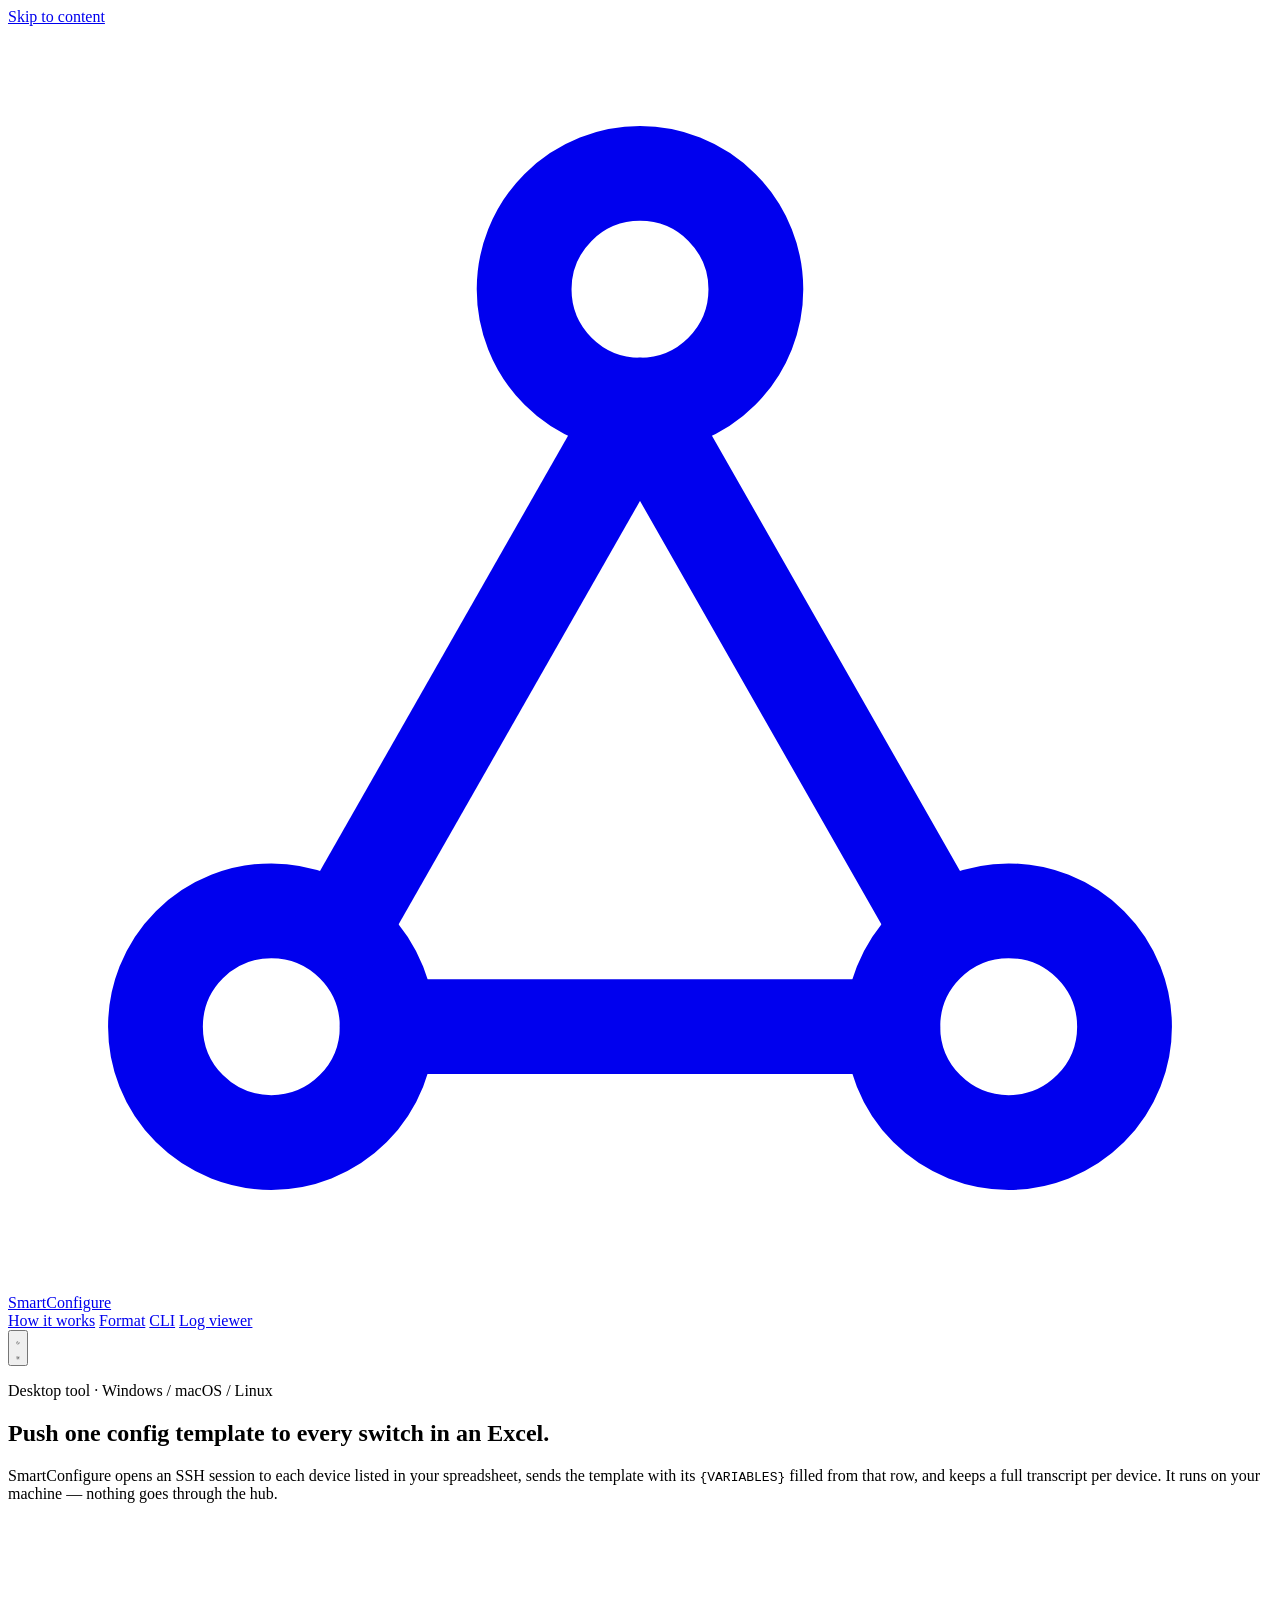
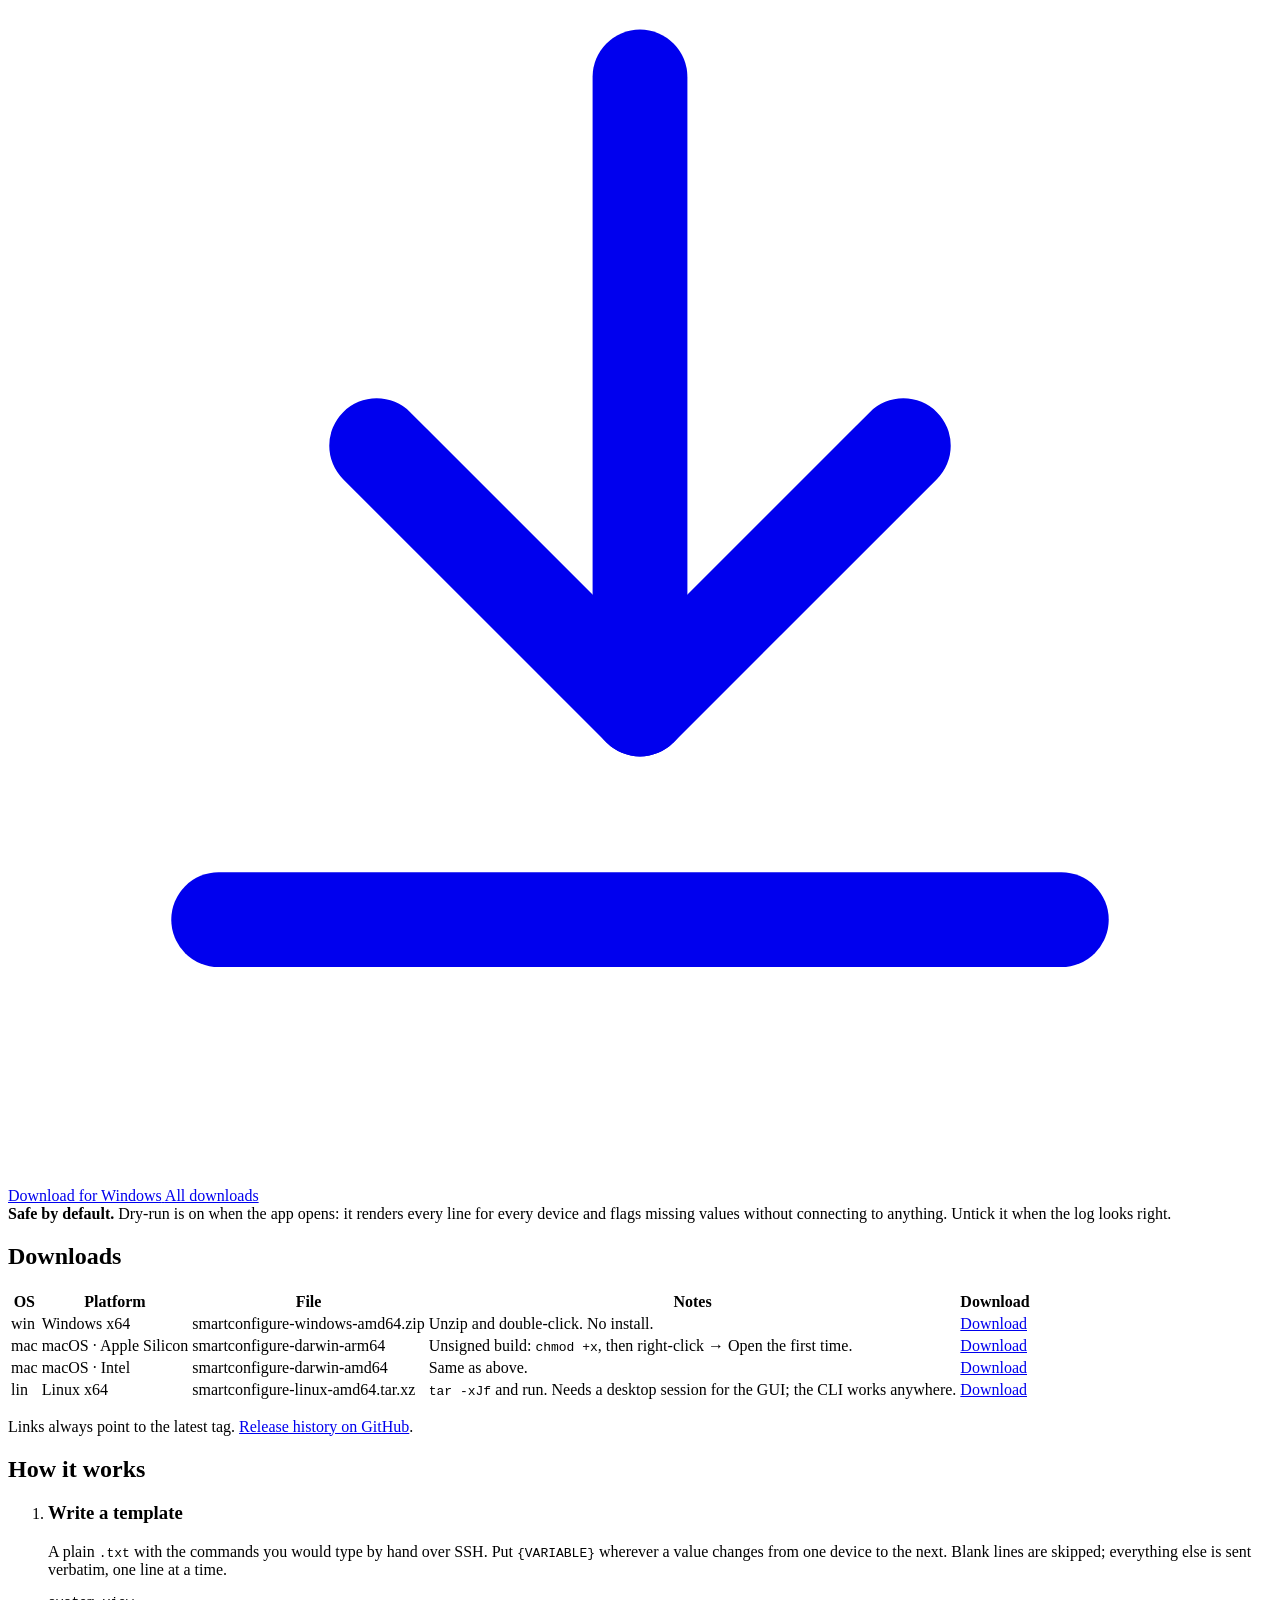
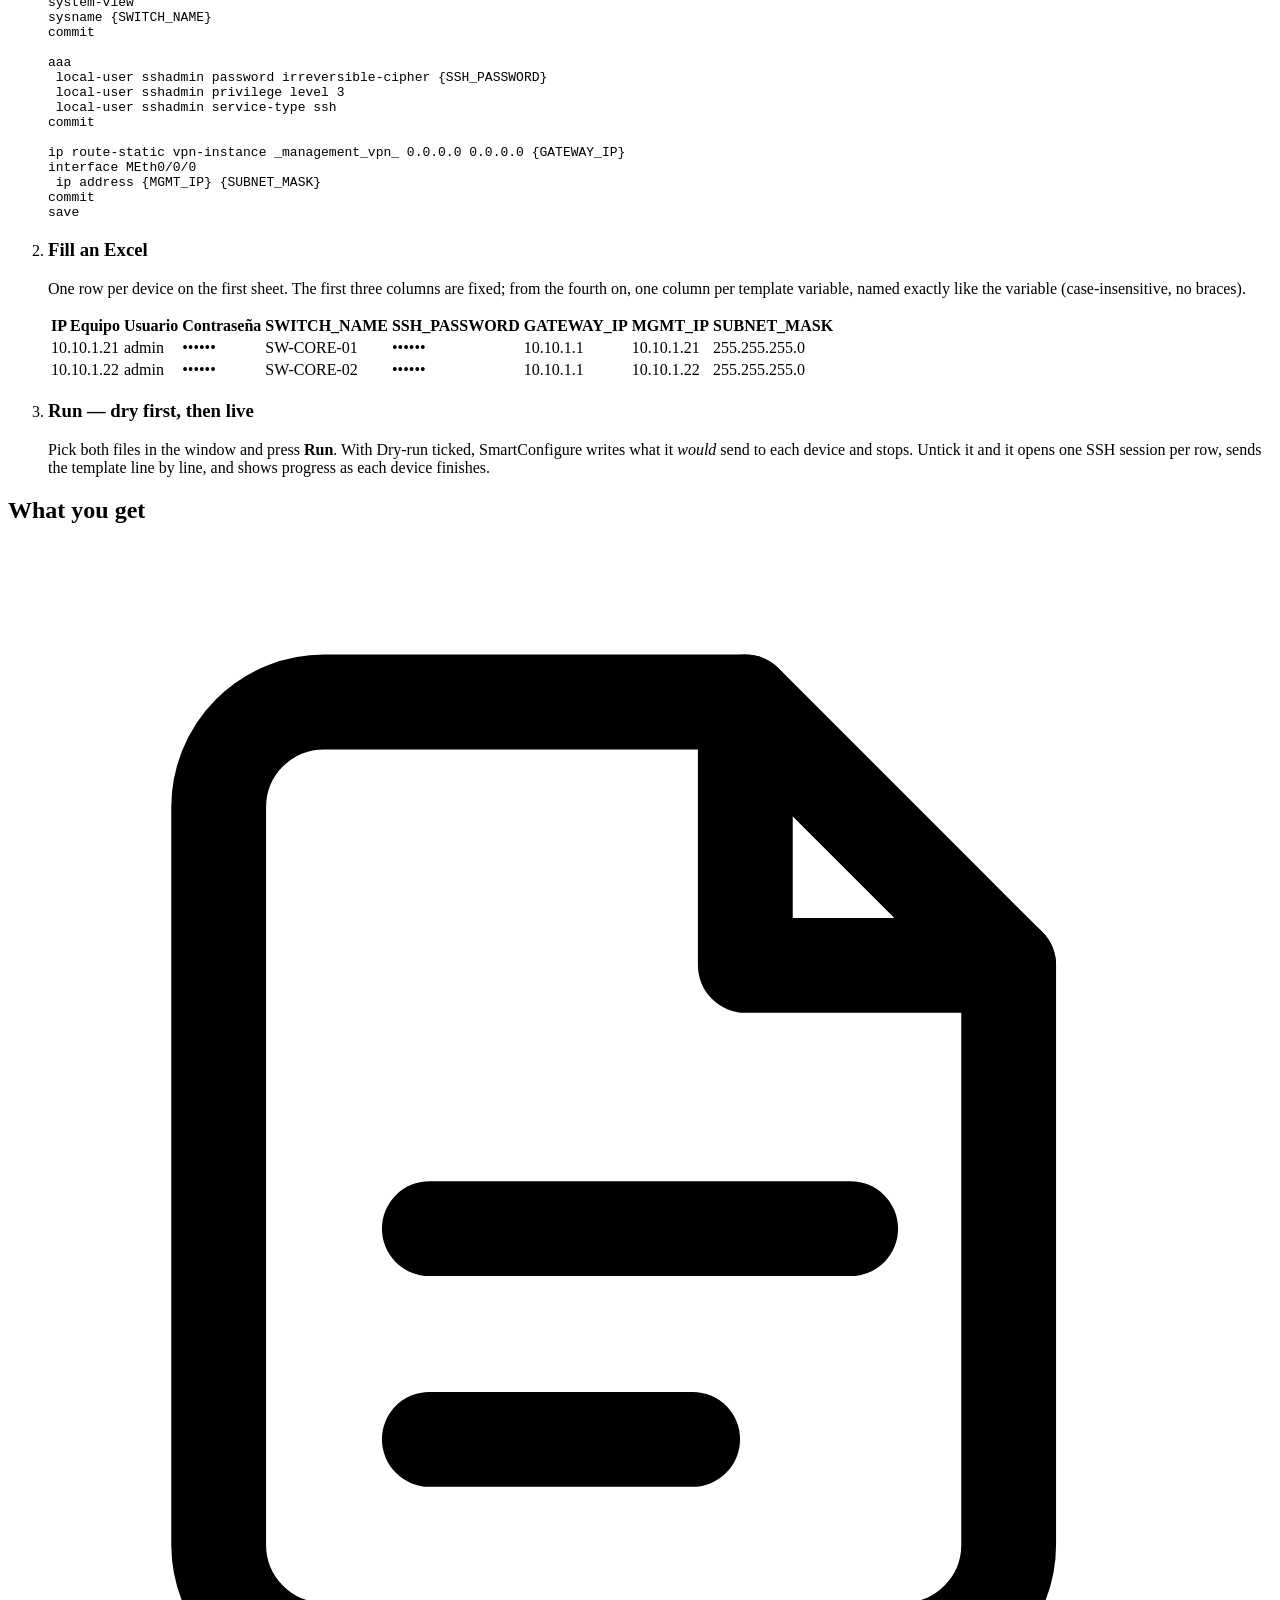
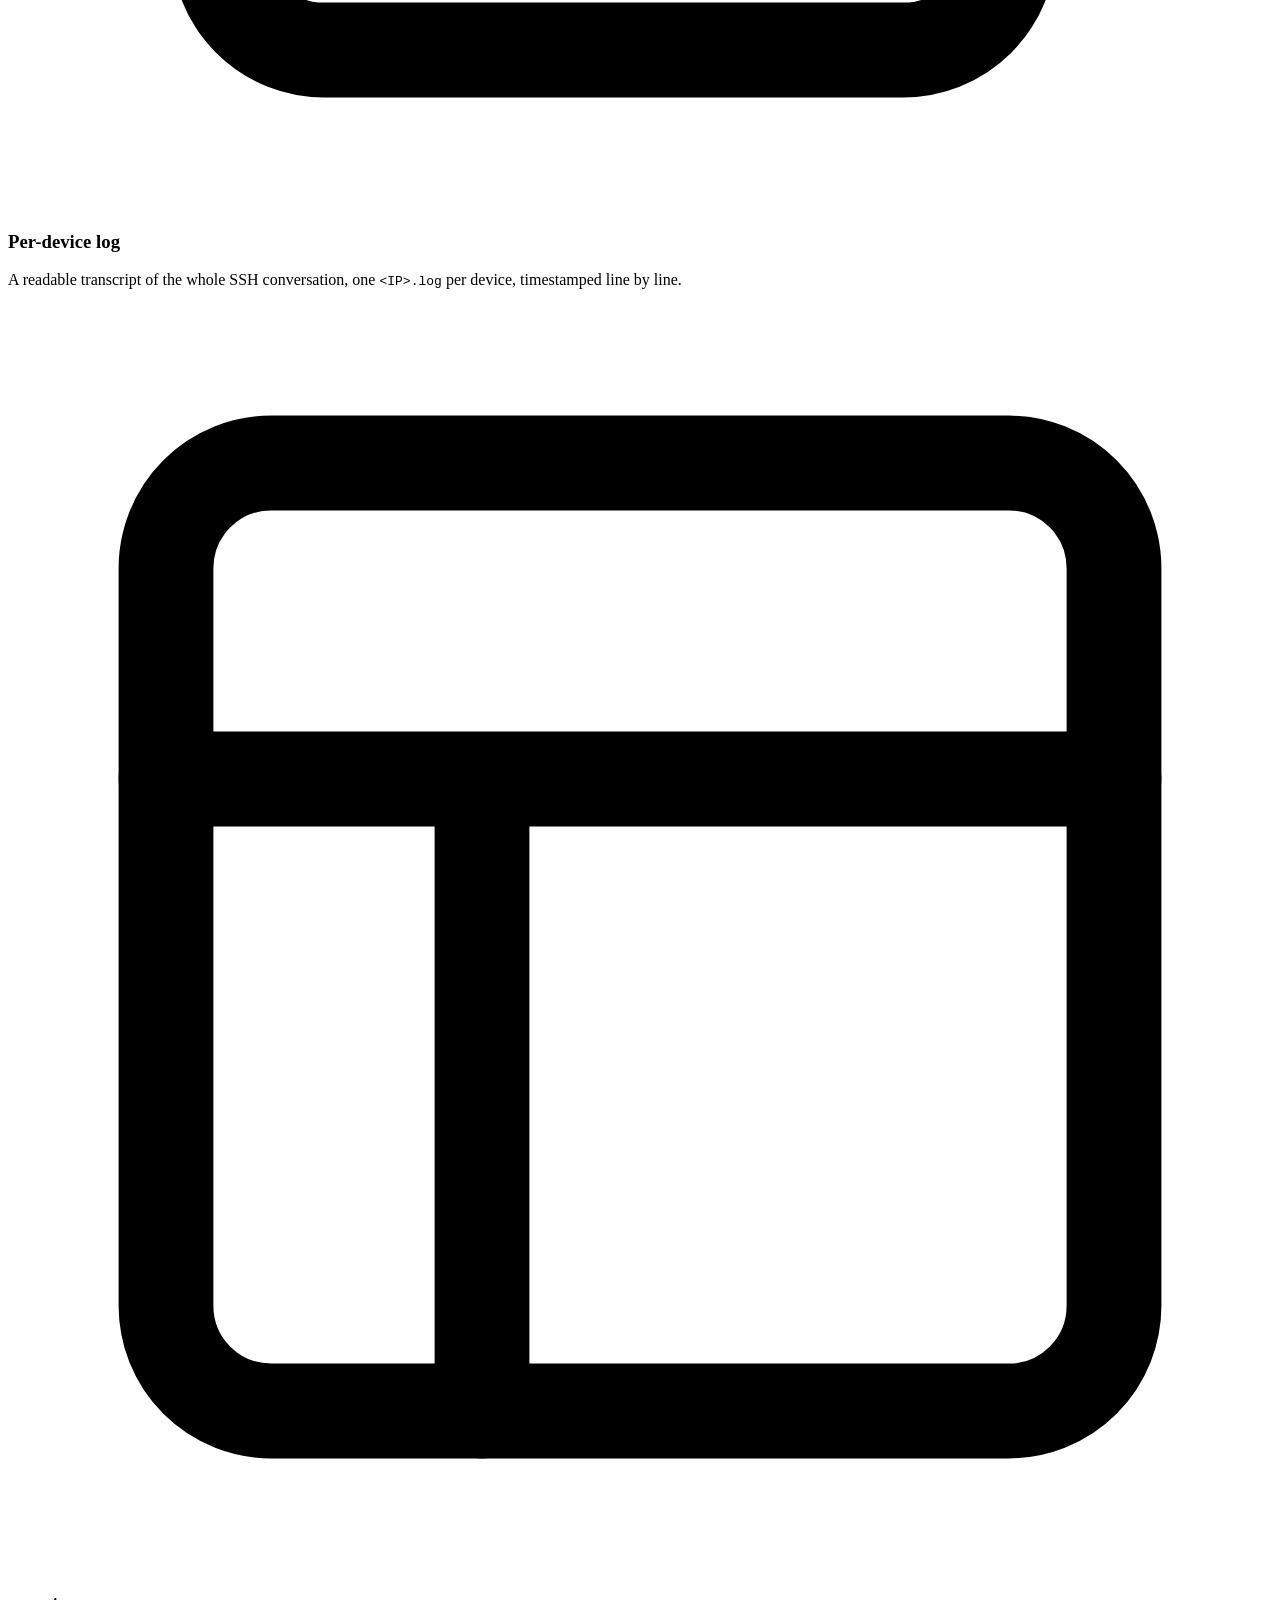
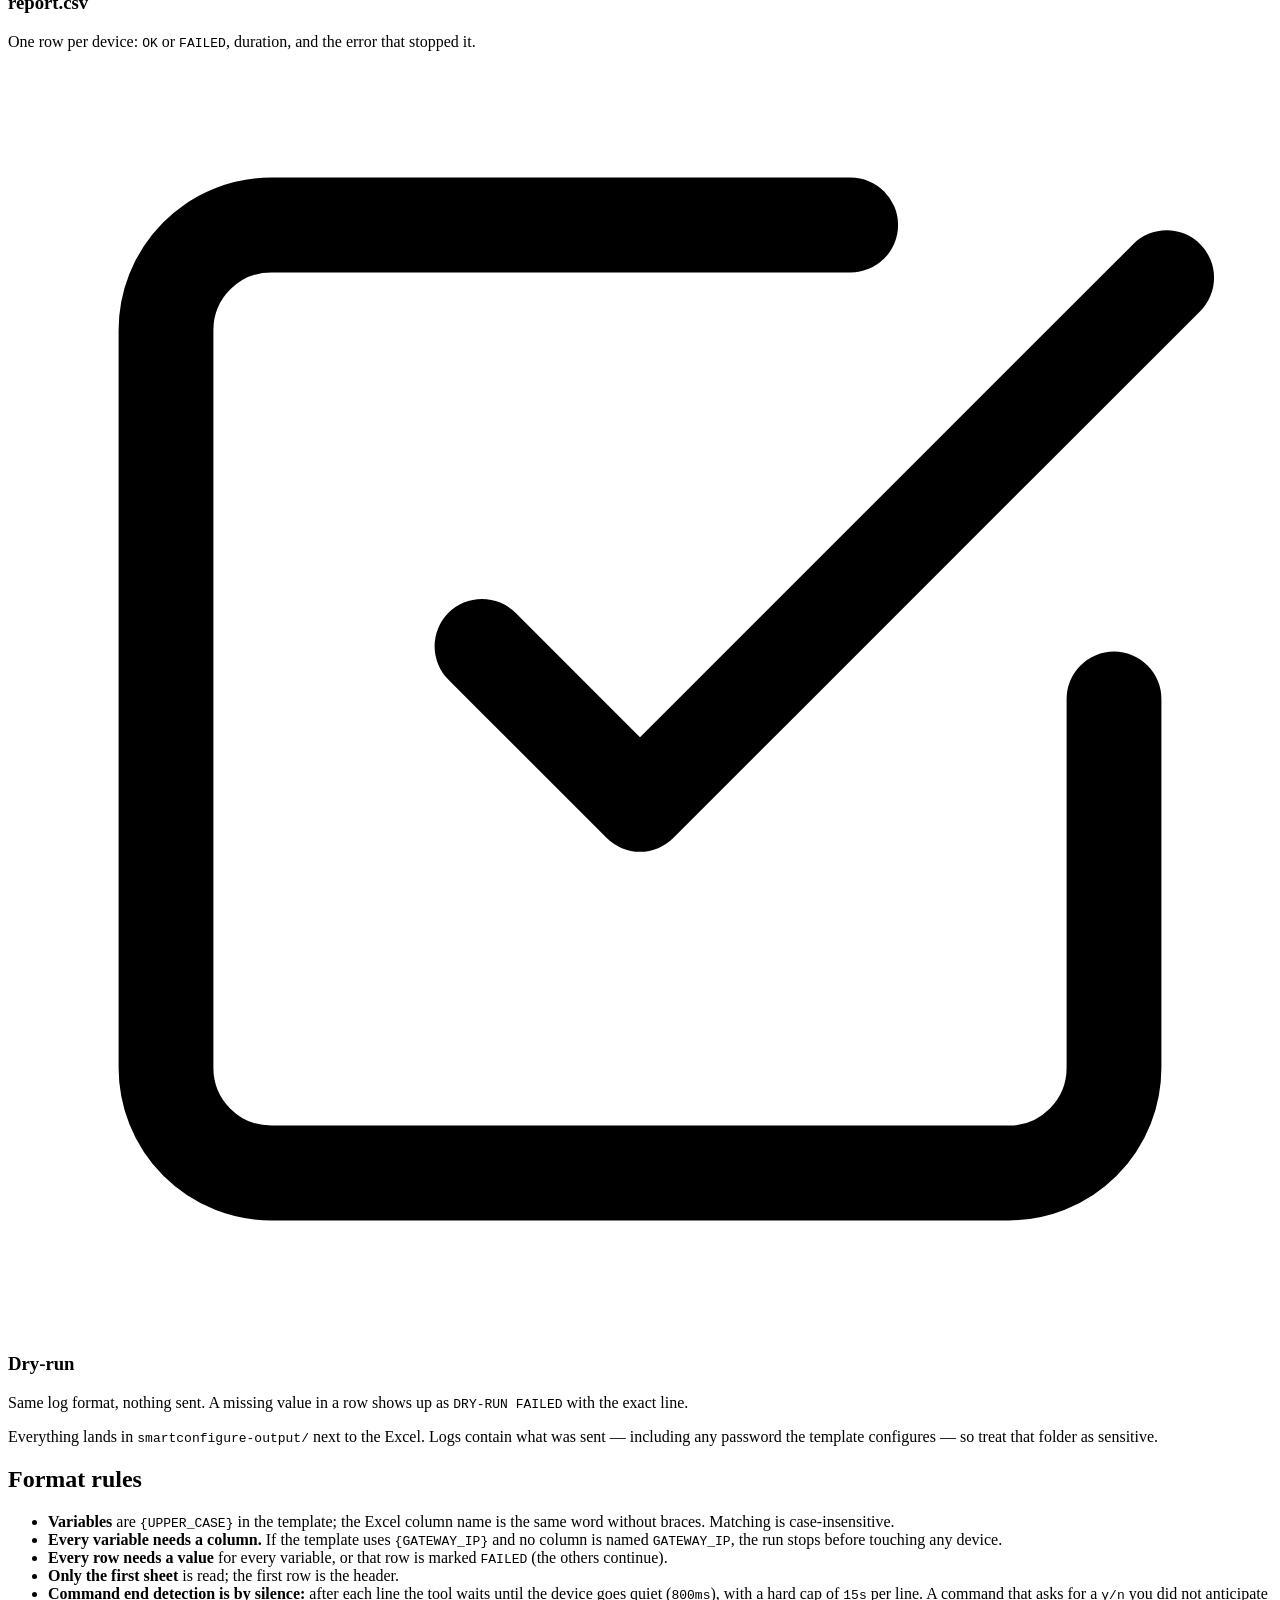
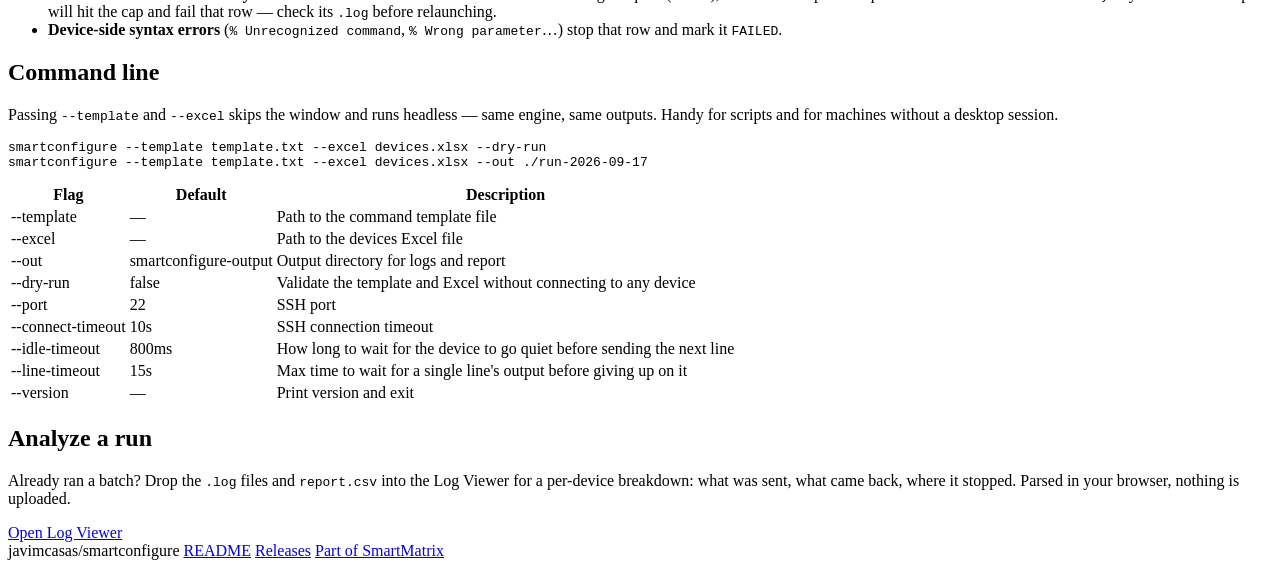
==== public/index.html @ 97ef9685 "feat: serve the web through an SSO-gated Worker like every other app - src/index.js: SmartMatrix han" ====
<!DOCTYPE html>
<html lang="en">
<head>
<meta charset="UTF-8">
<meta name="viewport" content="width=device-width, initial-scale=1, viewport-fit=cover">
<title>SmartConfigure · SmartMatrix</title>
<meta name="description" content="Push one SSH configuration template to every network device listed in an Excel file. Desktop tool for Windows, macOS and Linux.">
<link rel="icon" type="image/svg+xml" href="/favicon.svg">
<link rel="preconnect" href="https://fonts.googleapis.com">
<link rel="preconnect" href="https://fonts.gstatic.com" crossorigin>
<link href="https://fonts.googleapis.com/css2?family=Manrope:wght@400;500;600;700&family=JetBrains+Mono:wght@400;500&display=swap" rel="stylesheet">
<link rel="stylesheet" href="/style.css">
<script src="/theme.js"></script>
</head>
<body>
  <a class="skip-link" href="#main">Skip to content</a>

  <header class="topbar">
    <div class="wrap topbar-inner">
      <a class="brand" href="/">
        <span class="brand-mark" aria-hidden="true">
          <svg viewBox="0 0 24 24" fill="none" stroke="currentColor" stroke-width="1.8" stroke-linecap="round" stroke-linejoin="round"><circle cx="12" cy="5" r="2.2"/><circle cx="5" cy="19" r="2.2"/><circle cx="19" cy="19" r="2.2"/><line x1="12" y1="7.2" x2="6.3" y2="17.2"/><line x1="12" y1="7.2" x2="17.7" y2="17.2"/><line x1="7.2" y1="19" x2="16.8" y2="19"/></svg>
        </span>
        <span>SmartConfigure</span>
      </a>
      <nav class="topbar-nav" aria-label="Sections">
        <a href="#how">How it works</a>
        <a href="#format">Format</a>
        <a href="#cli">CLI</a>
        <a class="nav-keep" href="/logs.html">Log viewer</a>
      </nav>
      <div class="topbar-actions">
        <div data-smartmatrix-switcher data-current="smartconfigure"></div>
        <button class="icon-btn" id="themeToggle" type="button" aria-label="Toggle light or dark theme">
          <svg class="icon-moon" viewBox="0 0 24 24" fill="none" stroke="currentColor" stroke-width="1.8" stroke-linecap="round" stroke-linejoin="round" aria-hidden="true"><path d="M21 12.8A9 9 0 1 1 11.2 3a7 7 0 0 0 9.8 9.8z"/></svg>
          <svg class="icon-sun" viewBox="0 0 24 24" fill="none" stroke="currentColor" stroke-width="1.8" stroke-linecap="round" stroke-linejoin="round" aria-hidden="true"><circle cx="12" cy="12" r="4"/><path d="M12 2v2M12 20v2M4.9 4.9l1.4 1.4M17.7 17.7l1.4 1.4M2 12h2M20 12h2M4.9 19.1l1.4-1.4M17.7 6.3l1.4-1.4"/></svg>
        </button>
      </div>
    </div>
  </header>

  <main id="main" class="wrap">

    <!-- ─── Hero ──────────────────────────────────────────────────────────── -->
    <section class="hero" aria-labelledby="heroTitle">
      <p class="eyebrow">Desktop tool · Windows / macOS / Linux</p>
      <h1 id="heroTitle">Push one config template to every switch in an Excel.</h1>
      <p class="lead">SmartConfigure opens an SSH session to each device listed in your spreadsheet, sends the template with its <code>{VARIABLES}</code> filled from that row, and keeps a full transcript per device. It runs on your machine — nothing goes through the hub.</p>
      <div class="hero-actions">
        <a class="btn btn-primary" id="downloadCta" href="https://github.com/javimcasas/smartconfigure/releases/latest/download/smartconfigure-windows-amd64.zip">
          <svg viewBox="0 0 24 24" fill="none" stroke="currentColor" stroke-width="1.8" stroke-linecap="round" stroke-linejoin="round" aria-hidden="true"><path d="M12 3v12"/><path d="m7 10 5 5 5-5"/><path d="M4 19h16"/></svg>
          <span>Download for Windows</span>
        </a>
        <a class="btn btn-secondary" href="#downloads">All downloads</a>
        <span class="badge neutral version-tag" id="versionTag" hidden></span>
      </div>
    </section>

    <aside class="note" aria-label="Safety note">
      <strong>Safe by default.</strong> Dry-run is on when the app opens: it renders every line for every device and flags missing values without connecting to anything. Untick it when the log looks right.
    </aside>

    <!-- ─── Downloads ─────────────────────────────────────────────────────── -->
    <section class="block" aria-labelledby="downloads">
      <h2 id="downloads">Downloads</h2>
      <div class="table-wrap">
        <table class="spec-table downloads">
          <thead>
            <tr><th scope="col">OS</th><th scope="col">Platform</th><th scope="col">File</th><th scope="col">Notes</th><th scope="col"><span class="sr-only">Download</span></th></tr>
          </thead>
          <tbody>
            <tr data-os="windows" data-label="Windows">
              <td><span class="os-tag">win</span></td>
              <td>Windows x64</td>
              <td class="mono">smartconfigure-windows-amd64.zip</td>
              <td class="wrap">Unzip and double-click. No install.</td>
              <td><a class="btn btn-secondary btn-sm" href="https://github.com/javimcasas/smartconfigure/releases/latest/download/smartconfigure-windows-amd64.zip">Download</a></td>
            </tr>
            <tr data-os="mac-arm64" data-label="macOS">
              <td><span class="os-tag">mac</span></td>
              <td>macOS · Apple Silicon</td>
              <td class="mono">smartconfigure-darwin-arm64</td>
              <td class="wrap">Unsigned build: <code>chmod +x</code>, then right-click → Open the first time.</td>
              <td><a class="btn btn-secondary btn-sm" href="https://github.com/javimcasas/smartconfigure/releases/latest/download/smartconfigure-darwin-arm64">Download</a></td>
            </tr>
            <tr data-os="mac-amd64" data-label="macOS (Intel)">
              <td><span class="os-tag">mac</span></td>
              <td>macOS · Intel</td>
              <td class="mono">smartconfigure-darwin-amd64</td>
              <td class="wrap">Same as above.</td>
              <td><a class="btn btn-secondary btn-sm" href="https://github.com/javimcasas/smartconfigure/releases/latest/download/smartconfigure-darwin-amd64">Download</a></td>
            </tr>
            <tr data-os="linux" data-label="Linux">
              <td><span class="os-tag">lin</span></td>
              <td>Linux x64</td>
              <td class="mono">smartconfigure-linux-amd64.tar.xz</td>
              <td class="wrap"><code>tar -xJf</code> and run. Needs a desktop session for the GUI; the CLI works anywhere.</td>
              <td><a class="btn btn-secondary btn-sm" href="https://github.com/javimcasas/smartconfigure/releases/latest/download/smartconfigure-linux-amd64.tar.xz">Download</a></td>
            </tr>
          </tbody>
        </table>
      </div>
      <p class="table-foot">Links always point to the latest tag. <a href="https://github.com/javimcasas/smartconfigure/releases">Release history on GitHub</a>.</p>
    </section>

    <!-- ─── How it works ──────────────────────────────────────────────────── -->
    <section class="block" aria-labelledby="how">
      <h2 id="how">How it works</h2>
      <ol class="steps">
        <li>
          <div class="step-body">
            <h3>Write a template</h3>
            <p>A plain <code>.txt</code> with the commands you would type by hand over SSH. Put <code>{VARIABLE}</code> wherever a value changes from one device to the next. Blank lines are skipped; everything else is sent verbatim, one line at a time.</p>
<pre><code>system-view
sysname {SWITCH_NAME}
commit

aaa
 local-user sshadmin password irreversible-cipher {SSH_PASSWORD}
 local-user sshadmin privilege level 3
 local-user sshadmin service-type ssh
commit

ip route-static vpn-instance _management_vpn_ 0.0.0.0 0.0.0.0 {GATEWAY_IP}
interface MEth0/0/0
 ip address {MGMT_IP} {SUBNET_MASK}
commit
save</code></pre>
          </div>
        </li>
        <li>
          <div class="step-body">
            <h3>Fill an Excel</h3>
            <p>One row per device on the first sheet. The first three columns are fixed; from the fourth on, one column per template variable, named exactly like the variable (case-insensitive, no braces).</p>
            <div class="table-wrap">
              <table class="spec-table">
                <thead><tr><th class="mono" scope="col">IP Equipo</th><th class="mono" scope="col">Usuario</th><th class="mono" scope="col">Contraseña</th><th class="mono" scope="col">SWITCH_NAME</th><th class="mono" scope="col">SSH_PASSWORD</th><th class="mono" scope="col">GATEWAY_IP</th><th class="mono" scope="col">MGMT_IP</th><th class="mono" scope="col">SUBNET_MASK</th></tr></thead>
                <tbody>
                  <tr><td class="mono">10.10.1.21</td><td class="mono">admin</td><td class="mono">••••••</td><td class="mono">SW-CORE-01</td><td class="mono">••••••</td><td class="mono">10.10.1.1</td><td class="mono">10.10.1.21</td><td class="mono">255.255.255.0</td></tr>
                  <tr><td class="mono">10.10.1.22</td><td class="mono">admin</td><td class="mono">••••••</td><td class="mono">SW-CORE-02</td><td class="mono">••••••</td><td class="mono">10.10.1.1</td><td class="mono">10.10.1.22</td><td class="mono">255.255.255.0</td></tr>
                </tbody>
              </table>
            </div>
          </div>
        </li>
        <li>
          <div class="step-body">
            <h3>Run — dry first, then live</h3>
            <p>Pick both files in the window and press <strong>Run</strong>. With Dry-run ticked, SmartConfigure writes what it <em>would</em> send to each device and stops. Untick it and it opens one SSH session per row, sends the template line by line, and shows progress as each device finishes.</p>
          </div>
        </li>
      </ol>
    </section>

    <!-- ─── Outputs ───────────────────────────────────────────────────────── -->
    <section class="block" aria-labelledby="outputs">
      <h2 id="outputs">What you get</h2>
      <div class="outputs">
        <article class="output">
          <svg viewBox="0 0 24 24" fill="none" stroke="currentColor" stroke-width="1.8" stroke-linecap="round" stroke-linejoin="round" aria-hidden="true"><path d="M14 3v5h5"/><path d="M6 3h8l5 5v11a2 2 0 0 1-2 2H6a2 2 0 0 1-2-2V5a2 2 0 0 1 2-2z"/><path d="M8 13h8M8 17h5"/></svg>
          <h3>Per-device log</h3>
          <p>A readable transcript of the whole SSH conversation, one <code>&lt;IP&gt;.log</code> per device, timestamped line by line.</p>
        </article>
        <article class="output">
          <svg viewBox="0 0 24 24" fill="none" stroke="currentColor" stroke-width="1.8" stroke-linecap="round" stroke-linejoin="round" aria-hidden="true"><rect x="3" y="3" width="18" height="18" rx="2"/><path d="M3 9h18M9 21V9"/></svg>
          <h3>report.csv</h3>
          <p>One row per device: <code>OK</code> or <code>FAILED</code>, duration, and the error that stopped it.</p>
        </article>
        <article class="output">
          <svg viewBox="0 0 24 24" fill="none" stroke="currentColor" stroke-width="1.8" stroke-linecap="round" stroke-linejoin="round" aria-hidden="true"><path d="M9 11l3 3L22 4"/><path d="M21 12v7a2 2 0 0 1-2 2H5a2 2 0 0 1-2-2V5a2 2 0 0 1 2-2h11"/></svg>
          <h3>Dry-run</h3>
          <p>Same log format, nothing sent. A missing value in a row shows up as <code>DRY-RUN FAILED</code> with the exact line.</p>
        </article>
      </div>
      <p class="muted prose">Everything lands in <code>smartconfigure-output/</code> next to the Excel. Logs contain what was sent — including any password the template configures — so treat that folder as sensitive.</p>
    </section>

    <!-- ─── Format ────────────────────────────────────────────────────────── -->
    <section class="block" aria-labelledby="format">
      <h2 id="format">Format rules</h2>
      <ul class="rules">
        <li><strong>Variables</strong> are <code>{UPPER_CASE}</code> in the template; the Excel column name is the same word without braces. Matching is case-insensitive.</li>
        <li><strong>Every variable needs a column.</strong> If the template uses <code>{GATEWAY_IP}</code> and no column is named <code>GATEWAY_IP</code>, the run stops before touching any device.</li>
        <li><strong>Every row needs a value</strong> for every variable, or that row is marked <code>FAILED</code> (the others continue).</li>
        <li><strong>Only the first sheet</strong> is read; the first row is the header.</li>
        <li><strong>Command end detection is by silence:</strong> after each line the tool waits until the device goes quiet (<code>800ms</code>), with a hard cap of <code>15s</code> per line. A command that asks for a <code>y/n</code> you did not anticipate will hit the cap and fail that row — check its <code>.log</code> before relaunching.</li>
        <li><strong>Device-side syntax errors</strong> (<code>% Unrecognized command</code>, <code>% Wrong parameter</code>…) stop that row and mark it <code>FAILED</code>.</li>
      </ul>
    </section>

    <!-- ─── CLI ───────────────────────────────────────────────────────────── -->
    <section class="block" aria-labelledby="cli">
      <h2 id="cli">Command line</h2>
      <p class="prose muted">Passing <code>--template</code> and <code>--excel</code> skips the window and runs headless — same engine, same outputs. Handy for scripts and for machines without a desktop session.</p>
<pre><code>smartconfigure --template template.txt --excel devices.xlsx --dry-run
smartconfigure --template template.txt --excel devices.xlsx --out ./run-2026-09-17</code></pre>
      <div class="table-wrap">
        <table class="spec-table">
          <thead><tr><th scope="col">Flag</th><th scope="col">Default</th><th scope="col">Description</th></tr></thead>
          <tbody>
            <tr><td class="mono">--template</td><td class="mono">—</td><td class="wrap">Path to the command template file</td></tr>
            <tr><td class="mono">--excel</td><td class="mono">—</td><td class="wrap">Path to the devices Excel file</td></tr>
            <tr><td class="mono">--out</td><td class="mono">smartconfigure-output</td><td class="wrap">Output directory for logs and report</td></tr>
            <tr><td class="mono">--dry-run</td><td class="mono">false</td><td class="wrap">Validate the template and Excel without connecting to any device</td></tr>
            <tr><td class="mono">--port</td><td class="mono">22</td><td class="wrap">SSH port</td></tr>
            <tr><td class="mono">--connect-timeout</td><td class="mono">10s</td><td class="wrap">SSH connection timeout</td></tr>
            <tr><td class="mono">--idle-timeout</td><td class="mono">800ms</td><td class="wrap">How long to wait for the device to go quiet before sending the next line</td></tr>
            <tr><td class="mono">--line-timeout</td><td class="mono">15s</td><td class="wrap">Max time to wait for a single line's output before giving up on it</td></tr>
            <tr><td class="mono">--version</td><td class="mono">—</td><td class="wrap">Print version and exit</td></tr>
          </tbody>
        </table>
      </div>
    </section>

    <!-- ─── Log viewer ────────────────────────────────────────────────────── -->
    <section class="block" aria-labelledby="viewer">
      <h2 id="viewer">Analyze a run</h2>
      <div class="panel">
        <p>Already ran a batch? Drop the <code>.log</code> files and <code>report.csv</code> into the Log Viewer for a per-device breakdown: what was sent, what came back, where it stopped. Parsed in your browser, nothing is uploaded.</p>
        <a class="btn btn-secondary" href="/logs.html">Open Log Viewer</a>
      </div>
    </section>

  </main>

  <footer class="wrap footer">
    <span class="mono">javimcasas/smartconfigure</span>
    <a href="https://github.com/javimcasas/smartconfigure#readme">README</a>
    <a href="https://github.com/javimcasas/smartconfigure/releases">Releases</a>
    <a href="https://hubsmartmatrix.com/">Part of SmartMatrix</a>
  </footer>

  <script src="https://hubsmartmatrix.com/switcher.js" defer></script>
</body>
</html>
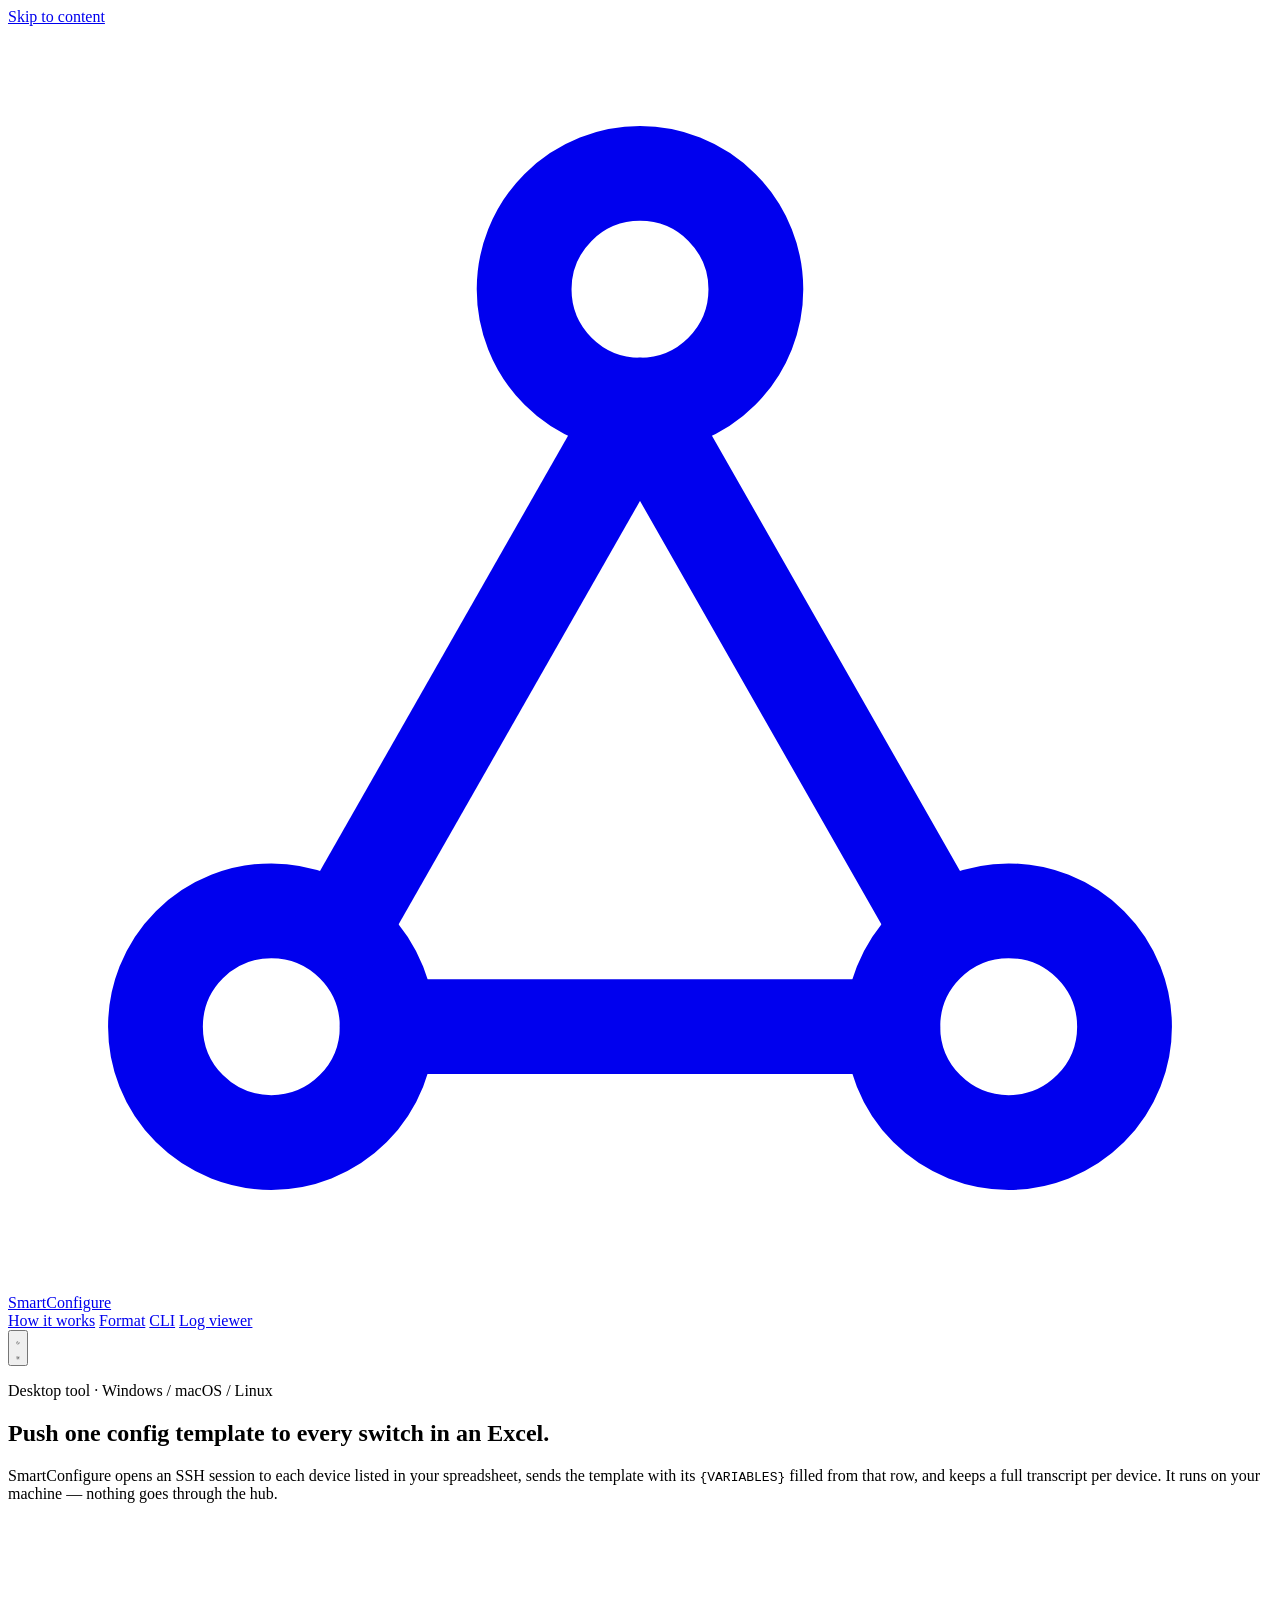
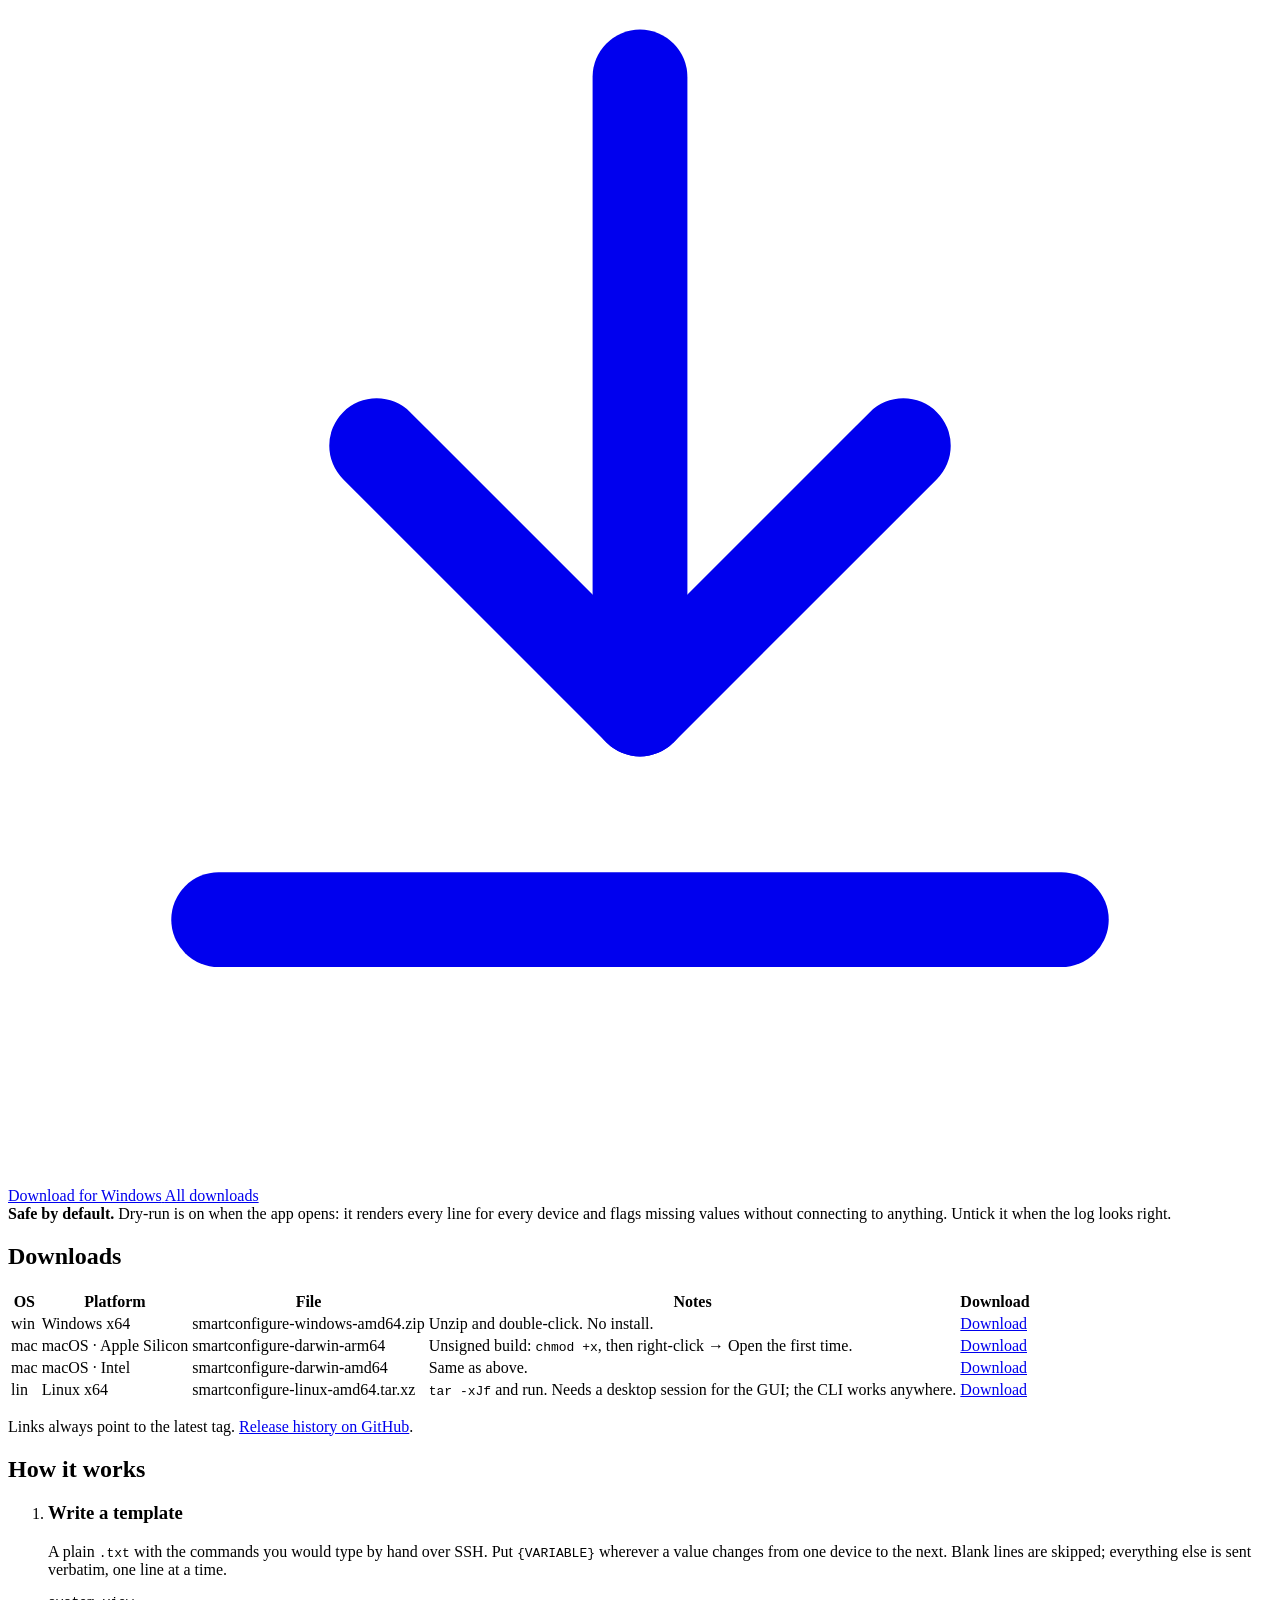
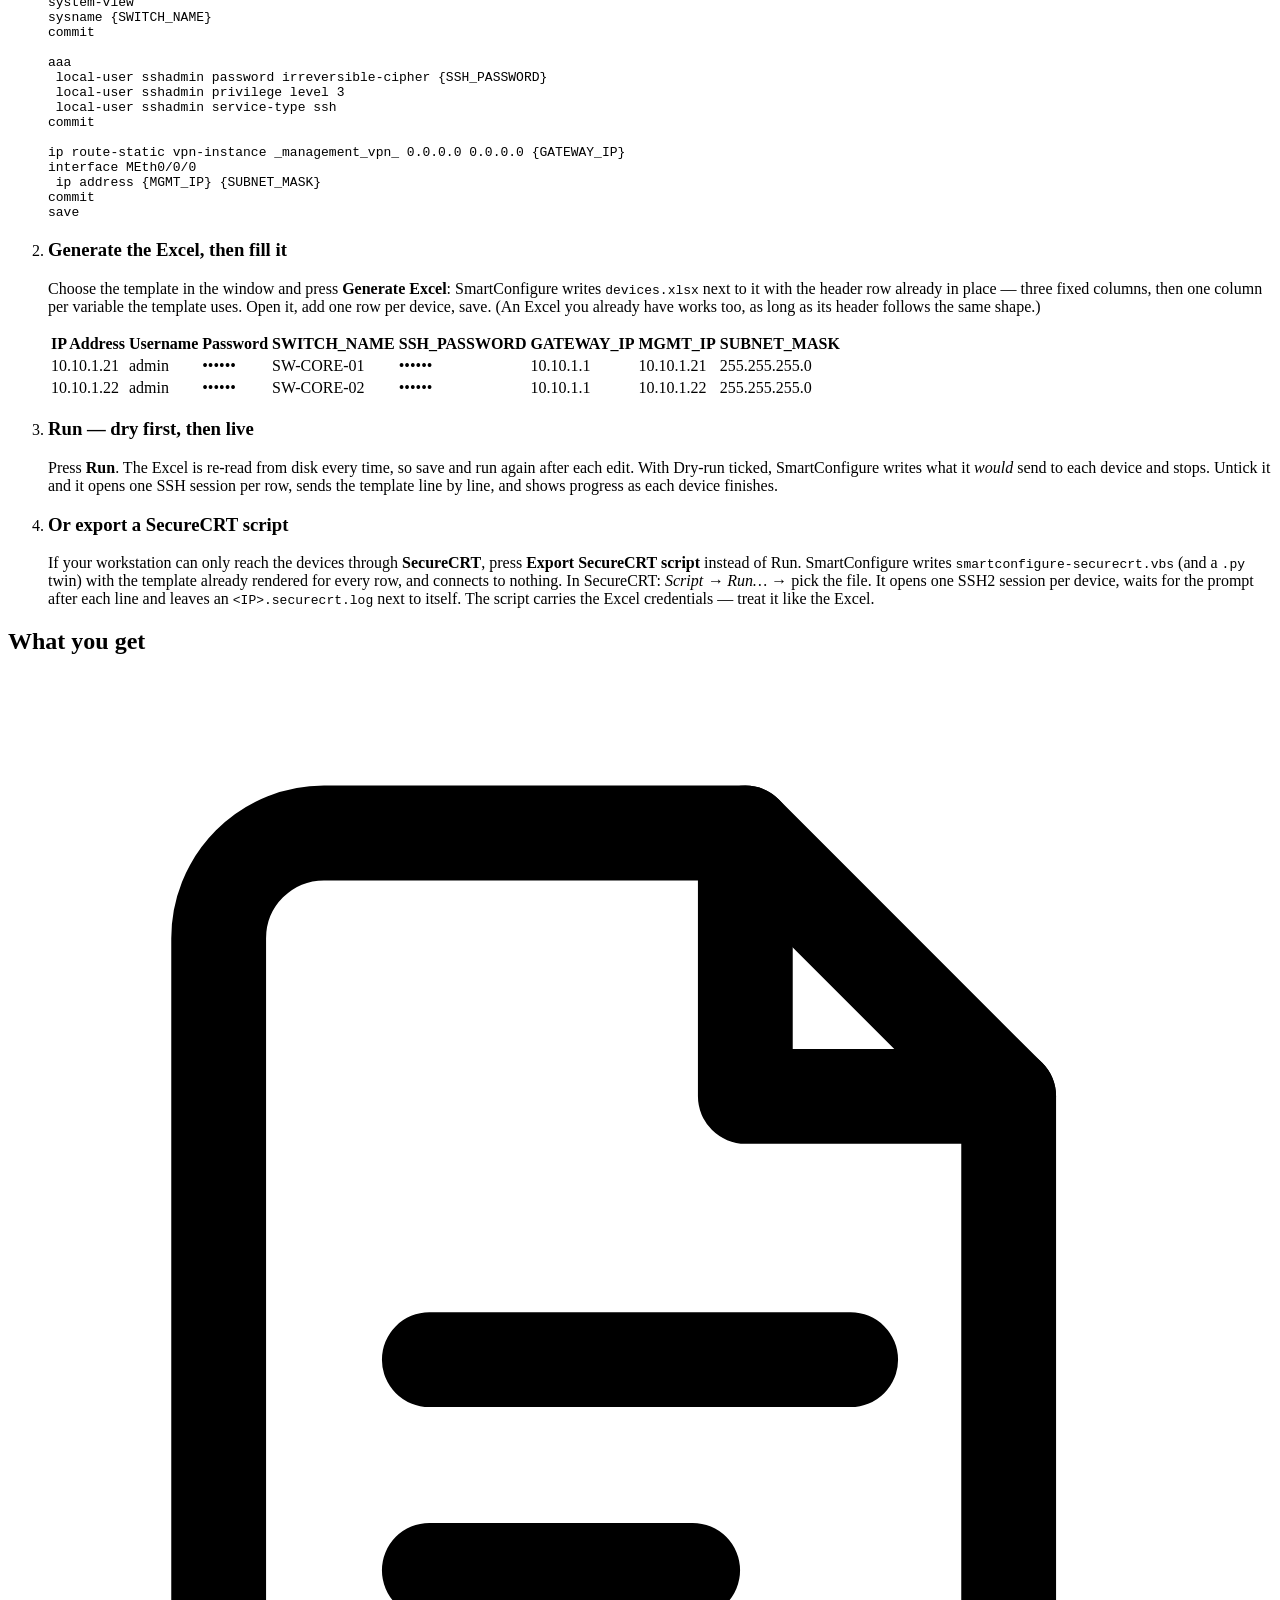
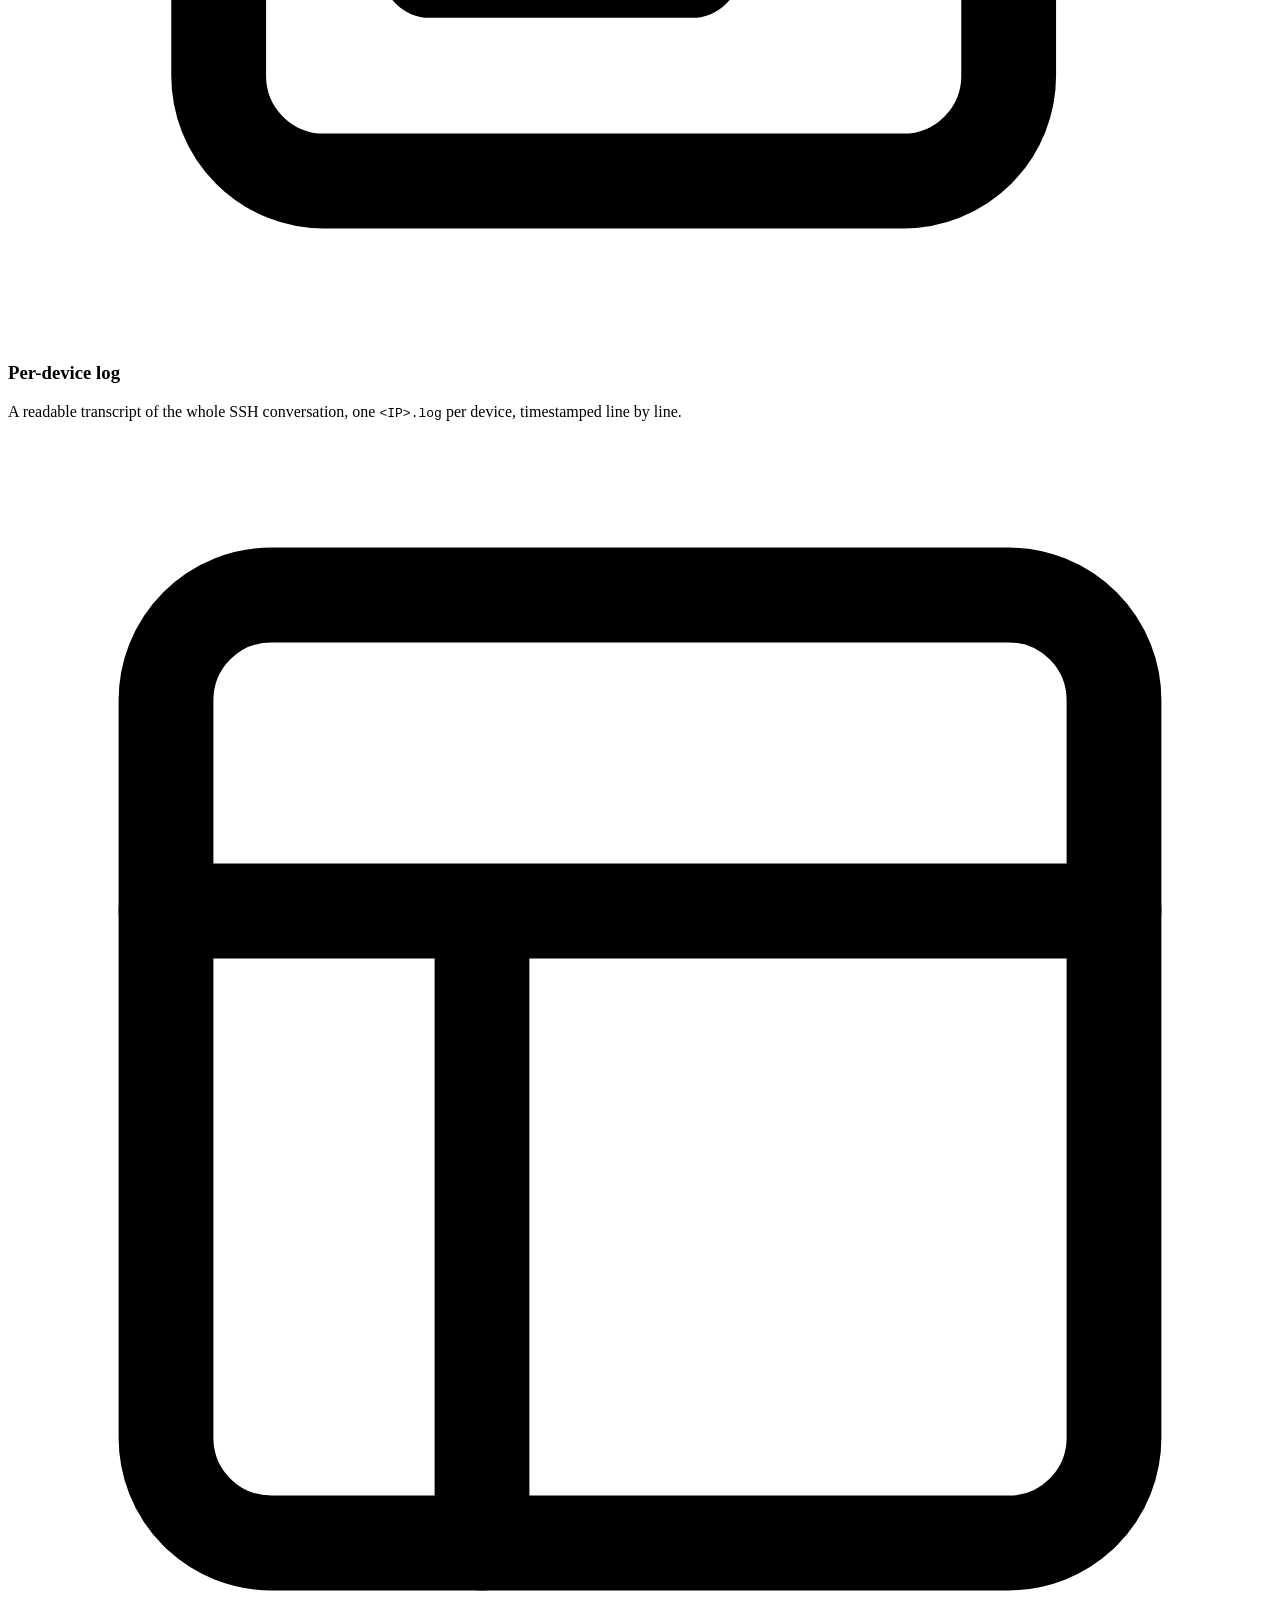
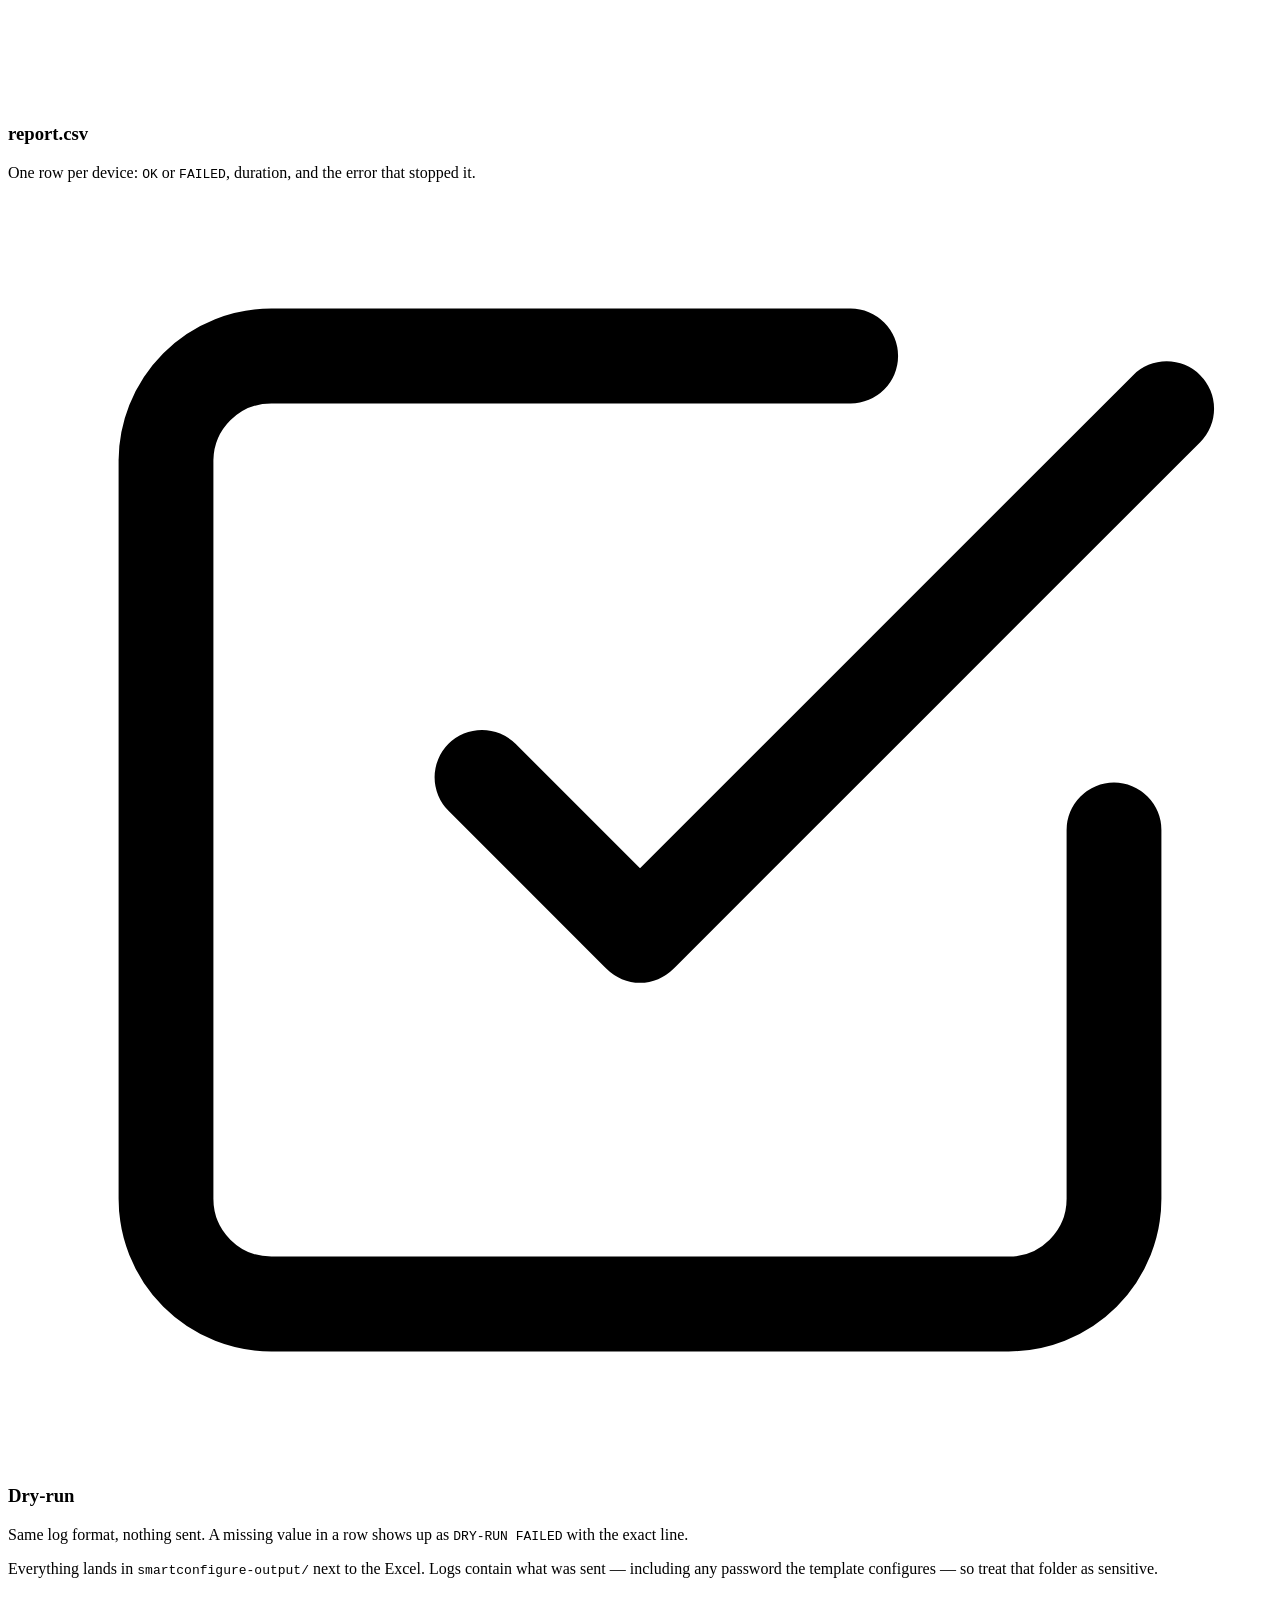
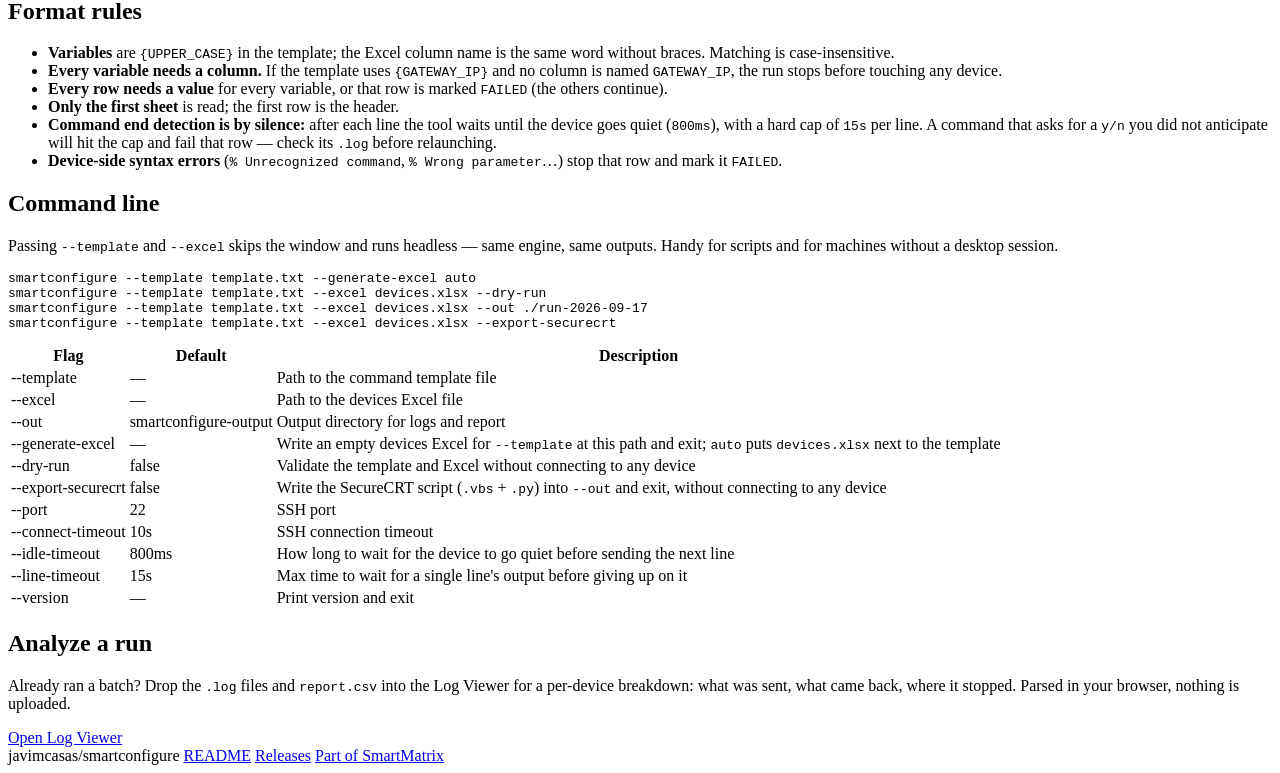
==== commit 8487f596: "feat: generate the devices Excel from the template, English UI, bold app icon The user only brings t" ====
--- a/public/index.html
+++ b/public/index.html
@@ -130,11 +130,11 @@
         </li>
         <li>
           <div class="step-body">
-            <h3>Fill an Excel</h3>
-            <p>One row per device on the first sheet. The first three columns are fixed; from the fourth on, one column per template variable, named exactly like the variable (case-insensitive, no braces).</p>
+            <h3>Generate the Excel, then fill it</h3>
+            <p>Choose the template in the window and press <strong>Generate Excel</strong>: SmartConfigure writes <code>devices.xlsx</code> next to it with the header row already in place — three fixed columns, then one column per variable the template uses. Open it, add one row per device, save. (An Excel you already have works too, as long as its header follows the same shape.)</p>
             <div class="table-wrap">
               <table class="spec-table">
-                <thead><tr><th class="mono" scope="col">IP Equipo</th><th class="mono" scope="col">Usuario</th><th class="mono" scope="col">Contraseña</th><th class="mono" scope="col">SWITCH_NAME</th><th class="mono" scope="col">SSH_PASSWORD</th><th class="mono" scope="col">GATEWAY_IP</th><th class="mono" scope="col">MGMT_IP</th><th class="mono" scope="col">SUBNET_MASK</th></tr></thead>
+                <thead><tr><th class="mono" scope="col">IP Address</th><th class="mono" scope="col">Username</th><th class="mono" scope="col">Password</th><th class="mono" scope="col">SWITCH_NAME</th><th class="mono" scope="col">SSH_PASSWORD</th><th class="mono" scope="col">GATEWAY_IP</th><th class="mono" scope="col">MGMT_IP</th><th class="mono" scope="col">SUBNET_MASK</th></tr></thead>
                 <tbody>
                   <tr><td class="mono">10.10.1.21</td><td class="mono">admin</td><td class="mono">••••••</td><td class="mono">SW-CORE-01</td><td class="mono">••••••</td><td class="mono">10.10.1.1</td><td class="mono">10.10.1.21</td><td class="mono">255.255.255.0</td></tr>
                   <tr><td class="mono">10.10.1.22</td><td class="mono">admin</td><td class="mono">••••••</td><td class="mono">SW-CORE-02</td><td class="mono">••••••</td><td class="mono">10.10.1.1</td><td class="mono">10.10.1.22</td><td class="mono">255.255.255.0</td></tr>
@@ -146,7 +146,13 @@
         <li>
           <div class="step-body">
             <h3>Run — dry first, then live</h3>
-            <p>Pick both files in the window and press <strong>Run</strong>. With Dry-run ticked, SmartConfigure writes what it <em>would</em> send to each device and stops. Untick it and it opens one SSH session per row, sends the template line by line, and shows progress as each device finishes.</p>
+            <p>Press <strong>Run</strong>. The Excel is re-read from disk every time, so save and run again after each edit. With Dry-run ticked, SmartConfigure writes what it <em>would</em> send to each device and stops. Untick it and it opens one SSH session per row, sends the template line by line, and shows progress as each device finishes.</p>
+          </div>
+        </li>
+        <li>
+          <div class="step-body">
+            <h3>Or export a SecureCRT script</h3>
+            <p>If your workstation can only reach the devices through <strong>SecureCRT</strong>, press <strong>Export SecureCRT script</strong> instead of Run. SmartConfigure writes <code>smartconfigure-securecrt.vbs</code> (and a <code>.py</code> twin) with the template already rendered for every row, and connects to nothing. In SecureCRT: <em>Script → Run…</em> → pick the file. It opens one SSH2 session per device, waits for the prompt after each line and leaves an <code>&lt;IP&gt;.securecrt.log</code> next to itself. The script carries the Excel credentials — treat it like the Excel.</p>
           </div>
         </li>
       </ol>
@@ -192,8 +198,10 @@
     <section class="block" aria-labelledby="cli">
       <h2 id="cli">Command line</h2>
       <p class="prose muted">Passing <code>--template</code> and <code>--excel</code> skips the window and runs headless — same engine, same outputs. Handy for scripts and for machines without a desktop session.</p>
-<pre><code>smartconfigure --template template.txt --excel devices.xlsx --dry-run
-smartconfigure --template template.txt --excel devices.xlsx --out ./run-2026-09-17</code></pre>
+<pre><code>smartconfigure --template template.txt --generate-excel auto
+smartconfigure --template template.txt --excel devices.xlsx --dry-run
+smartconfigure --template template.txt --excel devices.xlsx --out ./run-2026-09-17
+smartconfigure --template template.txt --excel devices.xlsx --export-securecrt</code></pre>
       <div class="table-wrap">
         <table class="spec-table">
           <thead><tr><th scope="col">Flag</th><th scope="col">Default</th><th scope="col">Description</th></tr></thead>
@@ -201,7 +209,9 @@
             <tr><td class="mono">--template</td><td class="mono">—</td><td class="wrap">Path to the command template file</td></tr>
             <tr><td class="mono">--excel</td><td class="mono">—</td><td class="wrap">Path to the devices Excel file</td></tr>
             <tr><td class="mono">--out</td><td class="mono">smartconfigure-output</td><td class="wrap">Output directory for logs and report</td></tr>
+            <tr><td class="mono">--generate-excel</td><td class="mono">—</td><td class="wrap">Write an empty devices Excel for <code>--template</code> at this path and exit; <code>auto</code> puts <code>devices.xlsx</code> next to the template</td></tr>
             <tr><td class="mono">--dry-run</td><td class="mono">false</td><td class="wrap">Validate the template and Excel without connecting to any device</td></tr>
+            <tr><td class="mono">--export-securecrt</td><td class="mono">false</td><td class="wrap">Write the SecureCRT script (<code>.vbs</code> + <code>.py</code>) into <code>--out</code> and exit, without connecting to any device</td></tr>
             <tr><td class="mono">--port</td><td class="mono">22</td><td class="wrap">SSH port</td></tr>
             <tr><td class="mono">--connect-timeout</td><td class="mono">10s</td><td class="wrap">SSH connection timeout</td></tr>
             <tr><td class="mono">--idle-timeout</td><td class="mono">800ms</td><td class="wrap">How long to wait for the device to go quiet before sending the next line</td></tr>
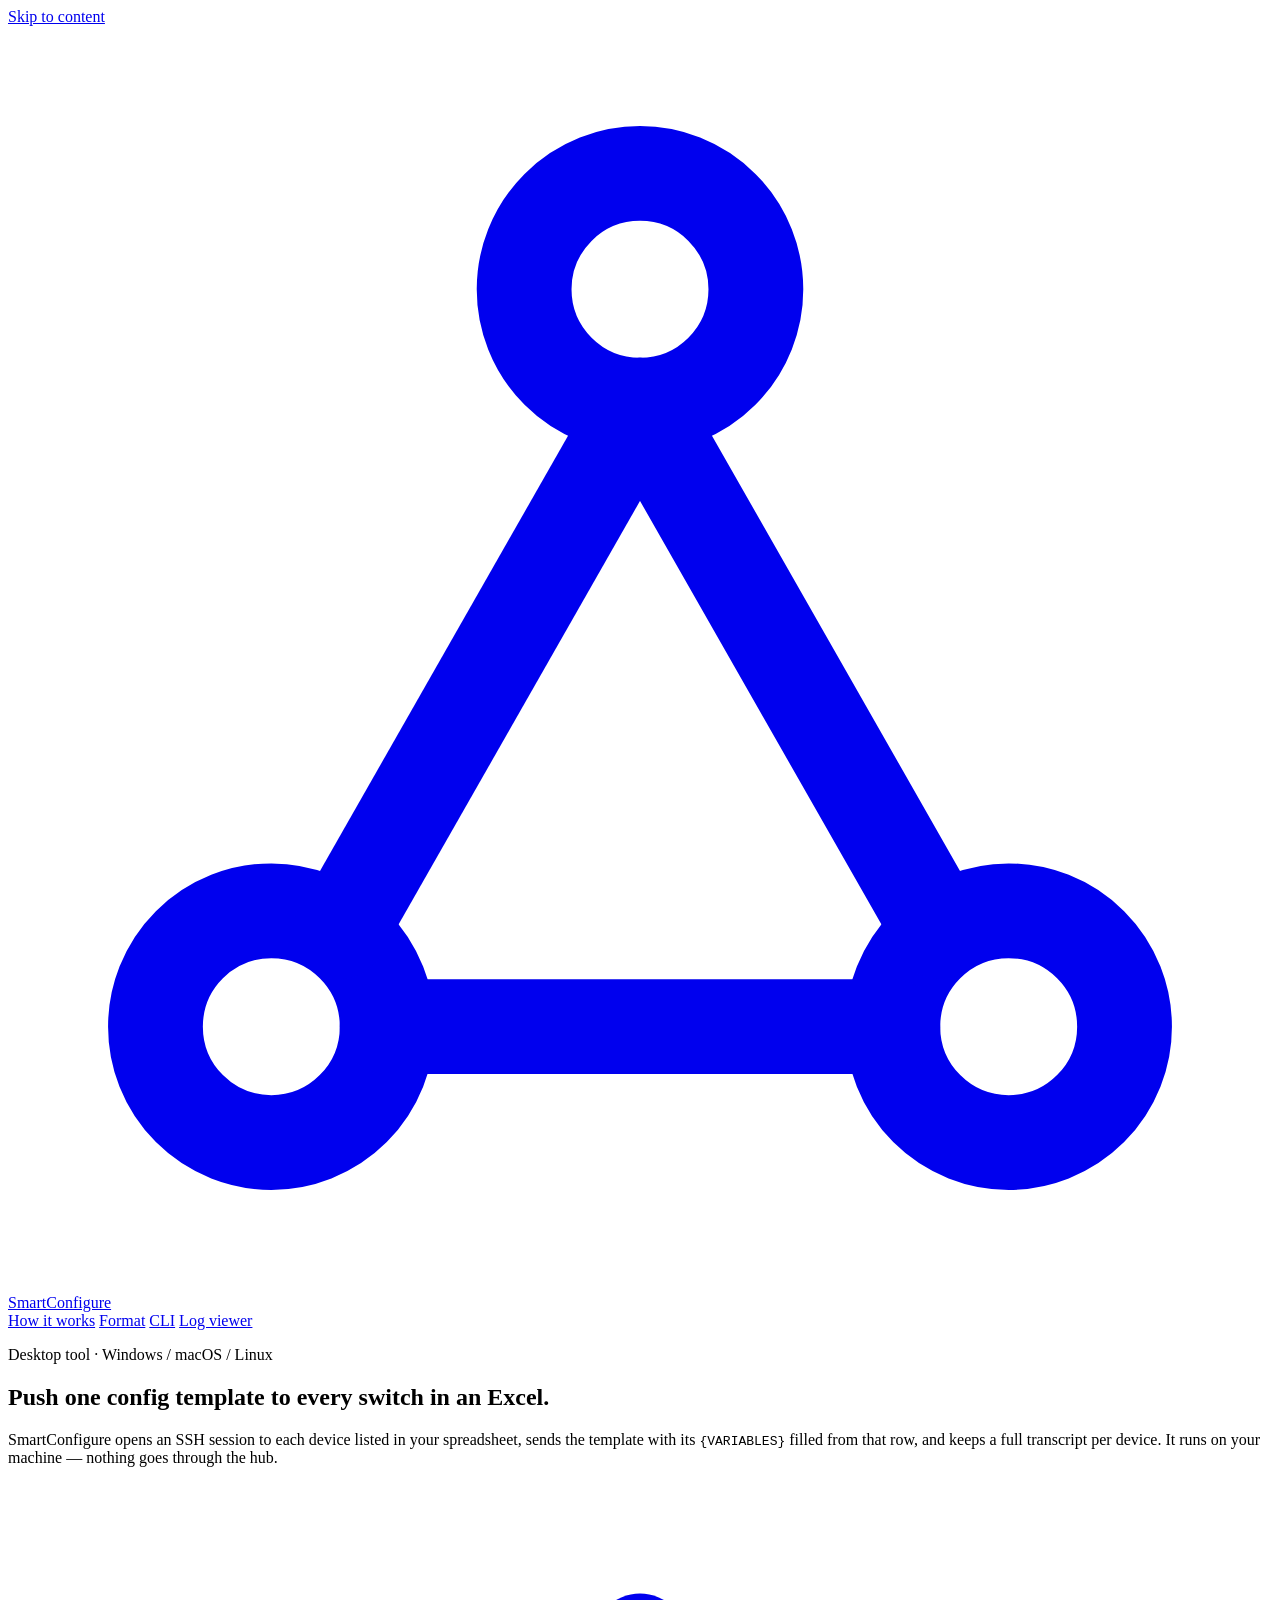
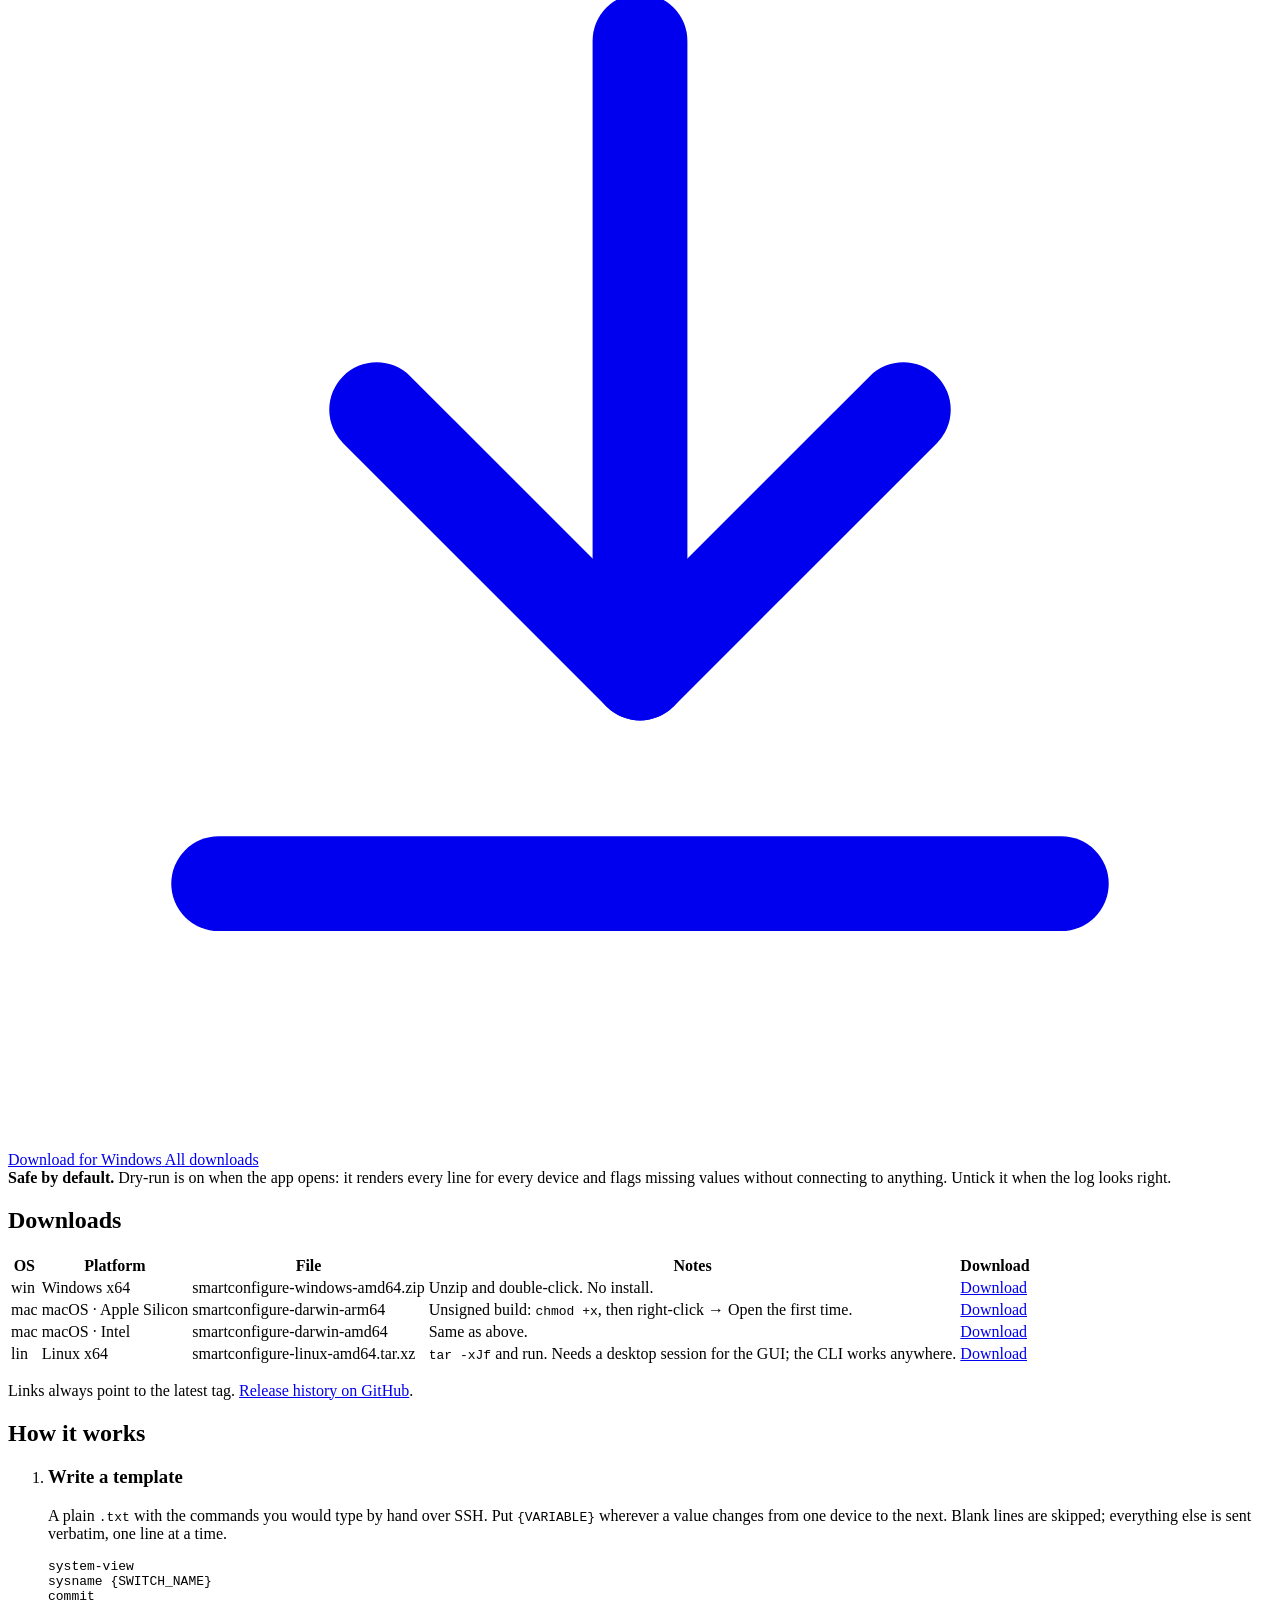
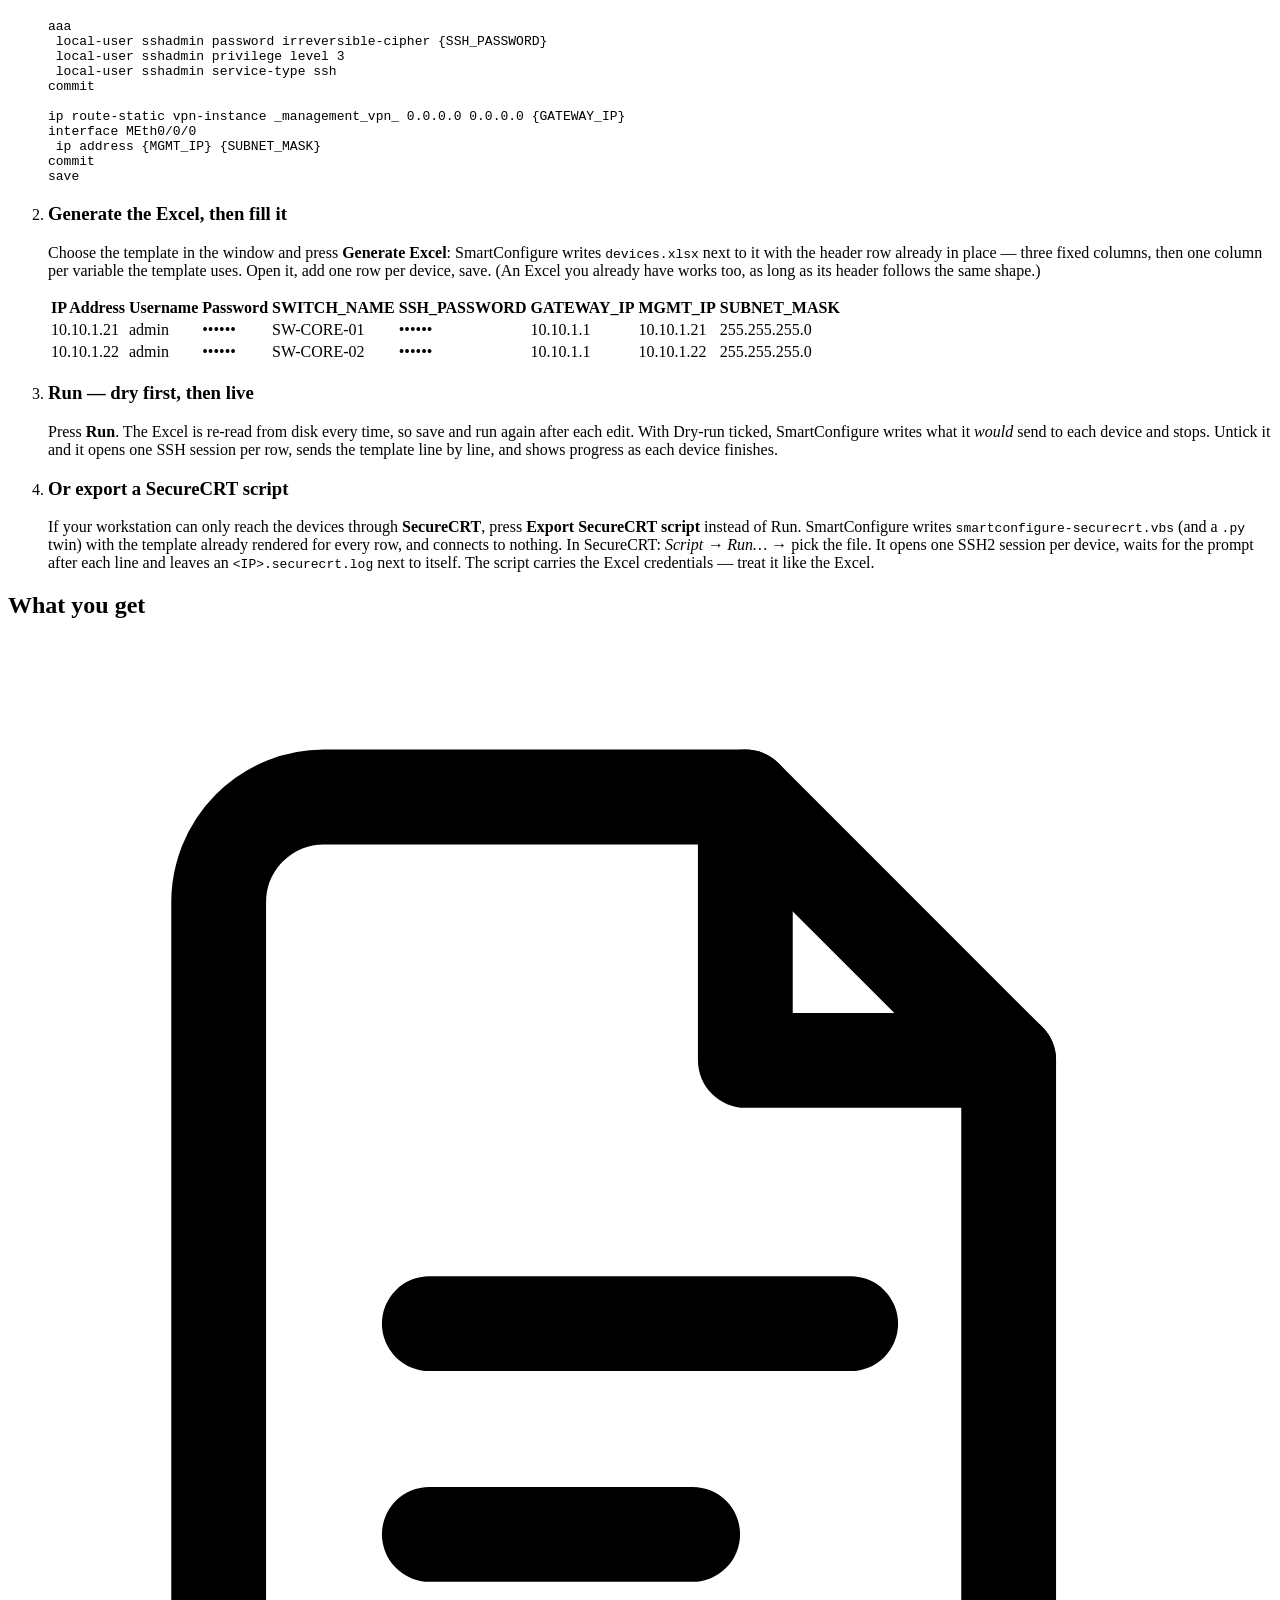
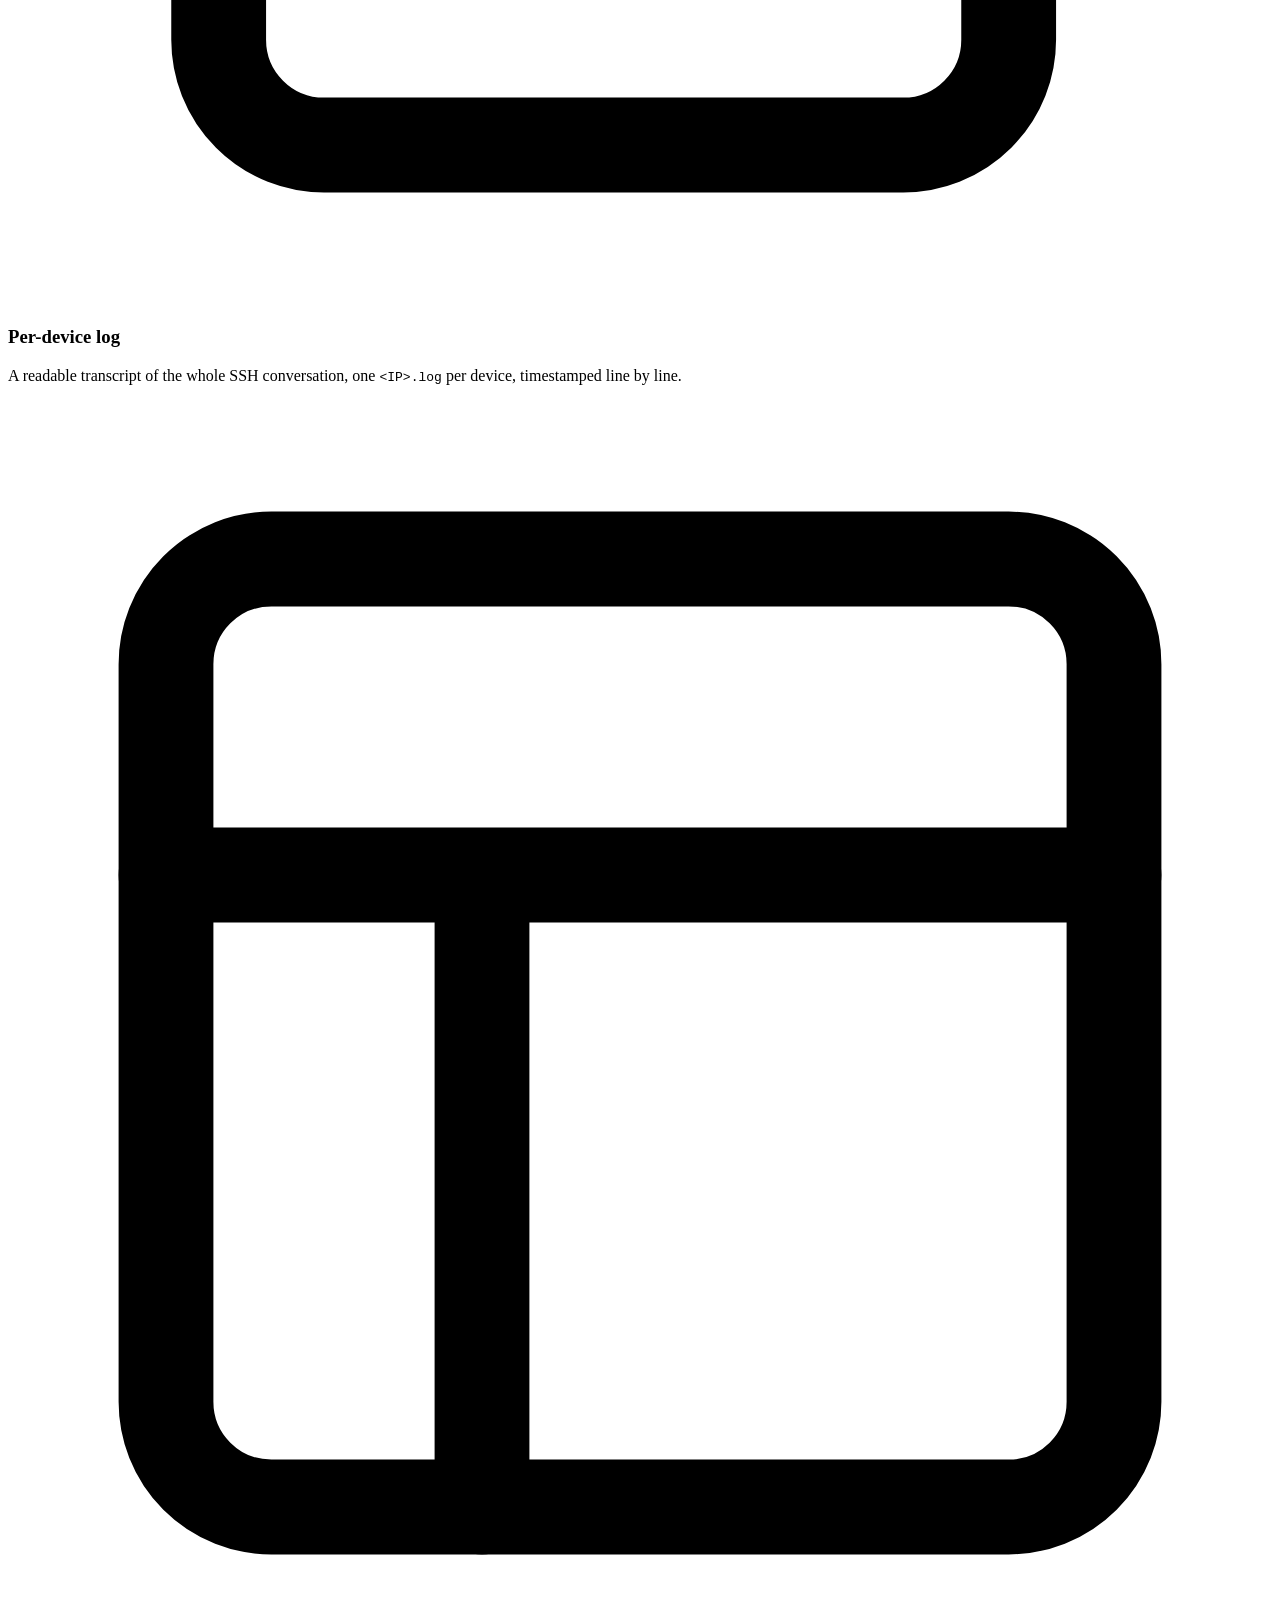
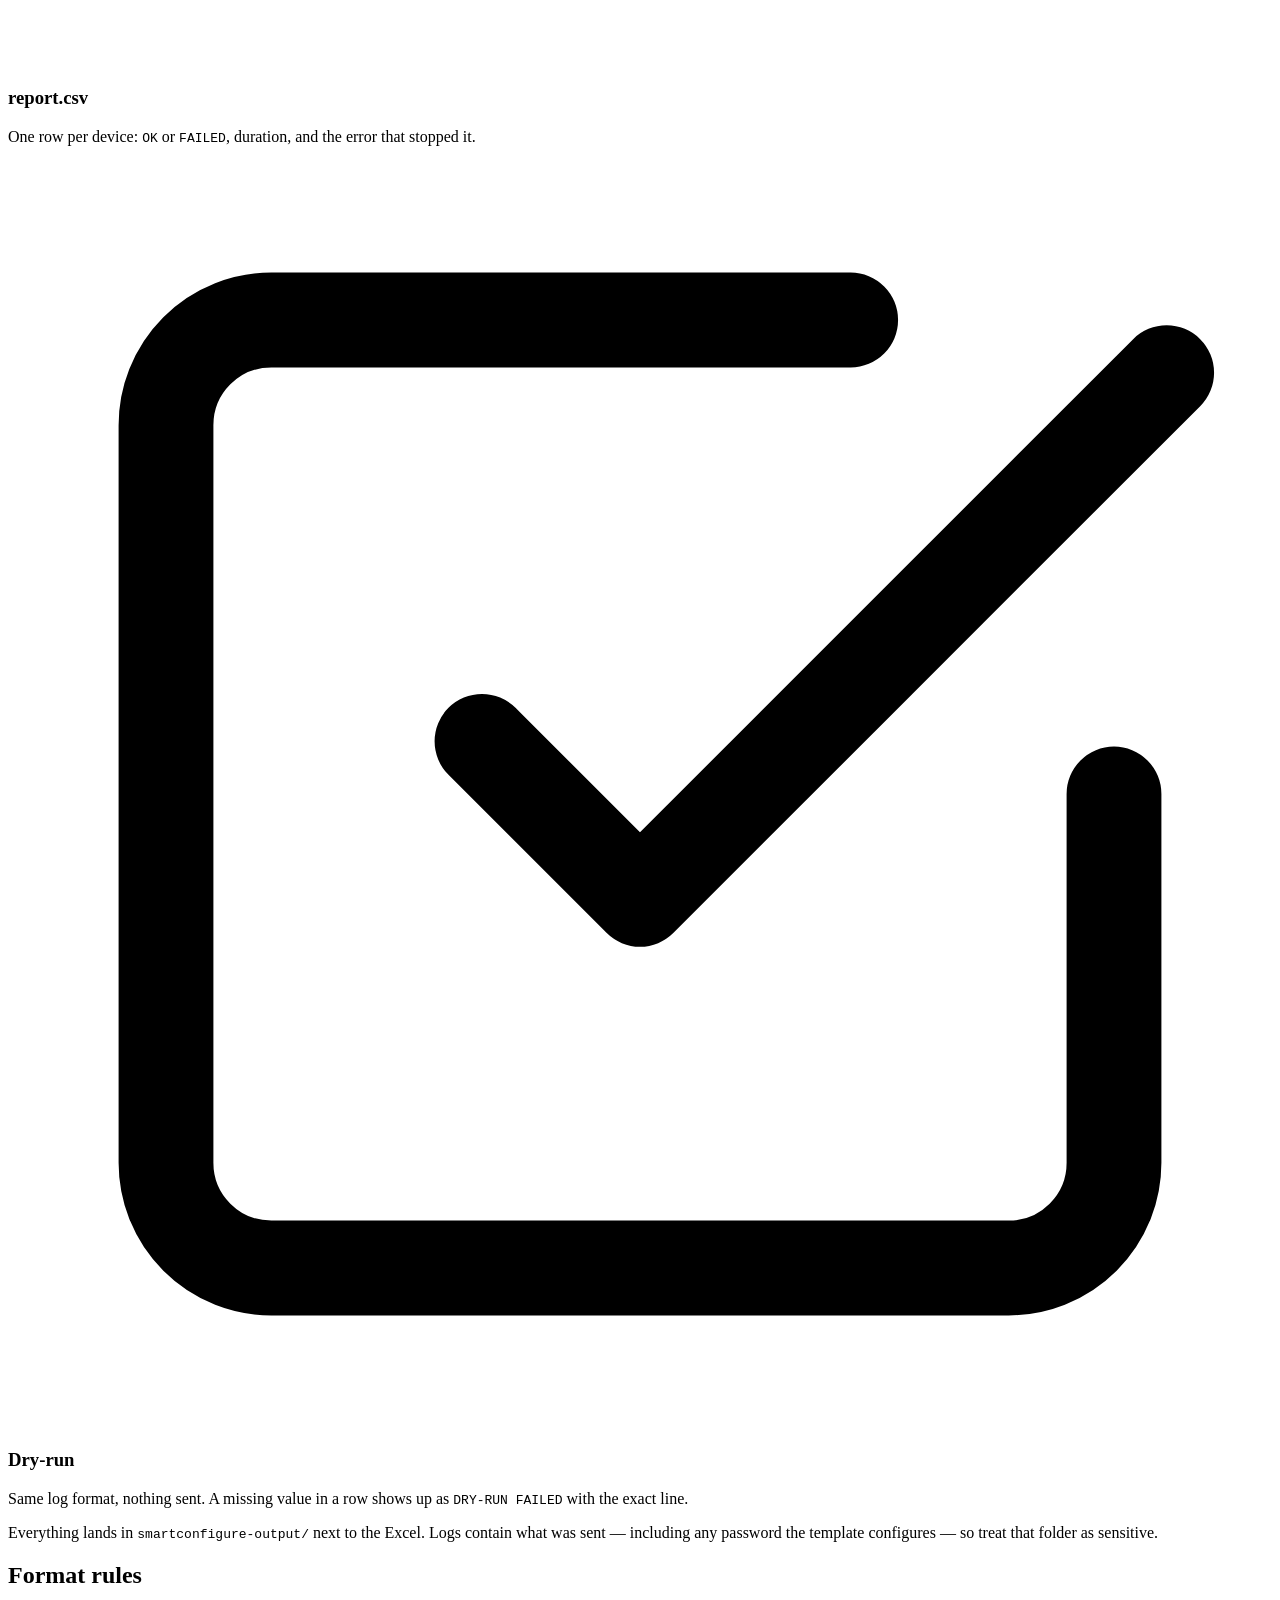
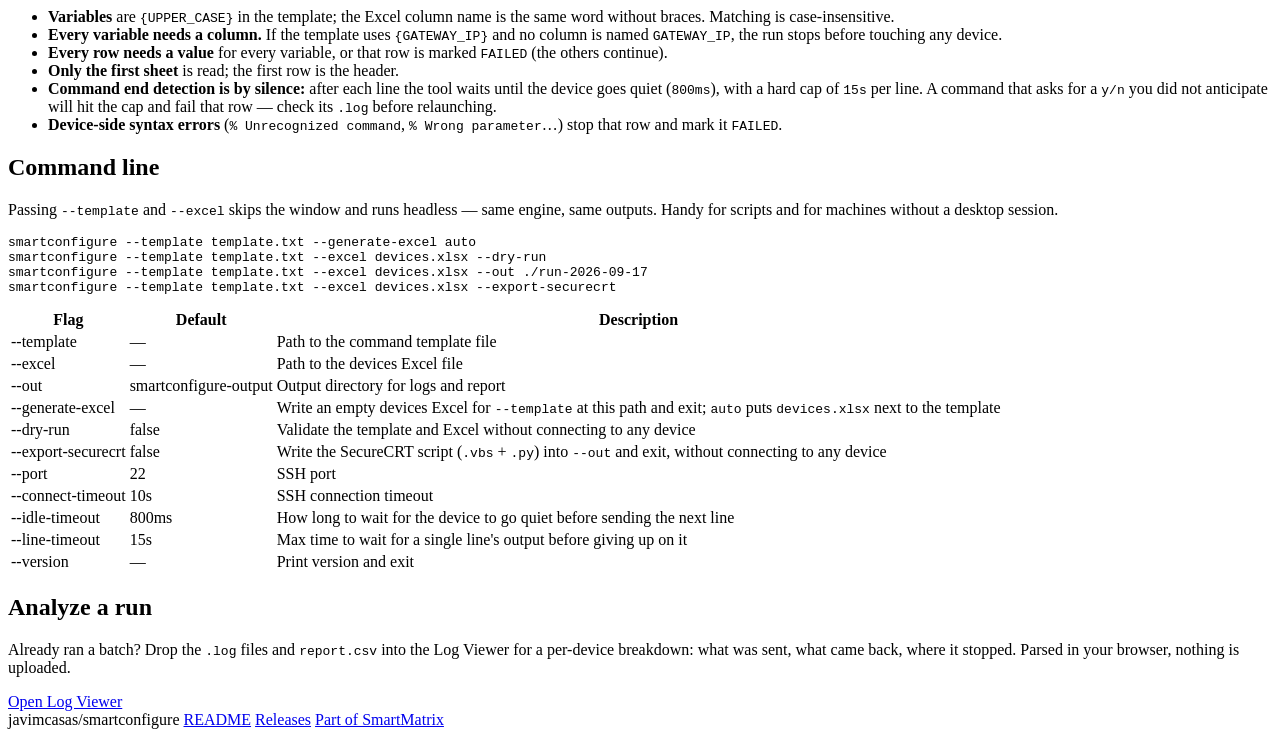
==== commit 38be1752: "feat: theme from the SmartMatrix profile (shared cookie), drop in-app toggle The theme (and, where t" ====
--- a/public/index.html
+++ b/public/index.html
@@ -1,6 +1,29 @@
 <!DOCTYPE html>
 <html lang="en">
 <head>
+  <script>
+    // SmartMatrix account preferences (set in the hub profile): the hub mirrors
+    // theme and language into the smx_theme / smx_lang cookies on
+    // .hubsmartmatrix.com. Paint the theme before first paint and seed this
+    // app's own storage keys so its scripts agree. Language: the profile
+    // choice wins whenever it changes; an in-app switch sticks until then.
+    (function (themeKey, langKey) {
+      try {
+        var get = function (n) { var m = document.cookie.match(new RegExp('(?:^|; )' + n + '=([a-z]+)')); return m ? m[1] : null; };
+        var theme = get('smx_theme');
+        if (theme === 'system') theme = matchMedia('(prefers-color-scheme: light)').matches ? 'light' : 'dark';
+        if (theme === 'light' || theme === 'dark') {
+          document.documentElement.setAttribute('data-theme', theme);
+          localStorage.setItem(themeKey, theme);
+        }
+        var lang = get('smx_lang');
+        if (langKey && lang && lang !== localStorage.getItem(langKey + ':smx')) {
+          localStorage.setItem(langKey, lang);
+          localStorage.setItem(langKey + ':smx', lang);
+        }
+      } catch (e) { /* storage blocked: the app's own defaults apply */ }
+    })('smartconfigure-theme', null);
+  </script>
 <meta charset="UTF-8">
 <meta name="viewport" content="width=device-width, initial-scale=1, viewport-fit=cover">
 <title>SmartConfigure · SmartMatrix</title>
@@ -31,10 +54,6 @@
       </nav>
       <div class="topbar-actions">
         <div data-smartmatrix-switcher data-current="smartconfigure"></div>
-        <button class="icon-btn" id="themeToggle" type="button" aria-label="Toggle light or dark theme">
-          <svg class="icon-moon" viewBox="0 0 24 24" fill="none" stroke="currentColor" stroke-width="1.8" stroke-linecap="round" stroke-linejoin="round" aria-hidden="true"><path d="M21 12.8A9 9 0 1 1 11.2 3a7 7 0 0 0 9.8 9.8z"/></svg>
-          <svg class="icon-sun" viewBox="0 0 24 24" fill="none" stroke="currentColor" stroke-width="1.8" stroke-linecap="round" stroke-linejoin="round" aria-hidden="true"><circle cx="12" cy="12" r="4"/><path d="M12 2v2M12 20v2M4.9 4.9l1.4 1.4M17.7 17.7l1.4 1.4M2 12h2M20 12h2M4.9 19.1l1.4-1.4M17.7 6.3l1.4-1.4"/></svg>
-        </button>
       </div>
     </div>
   </header>
